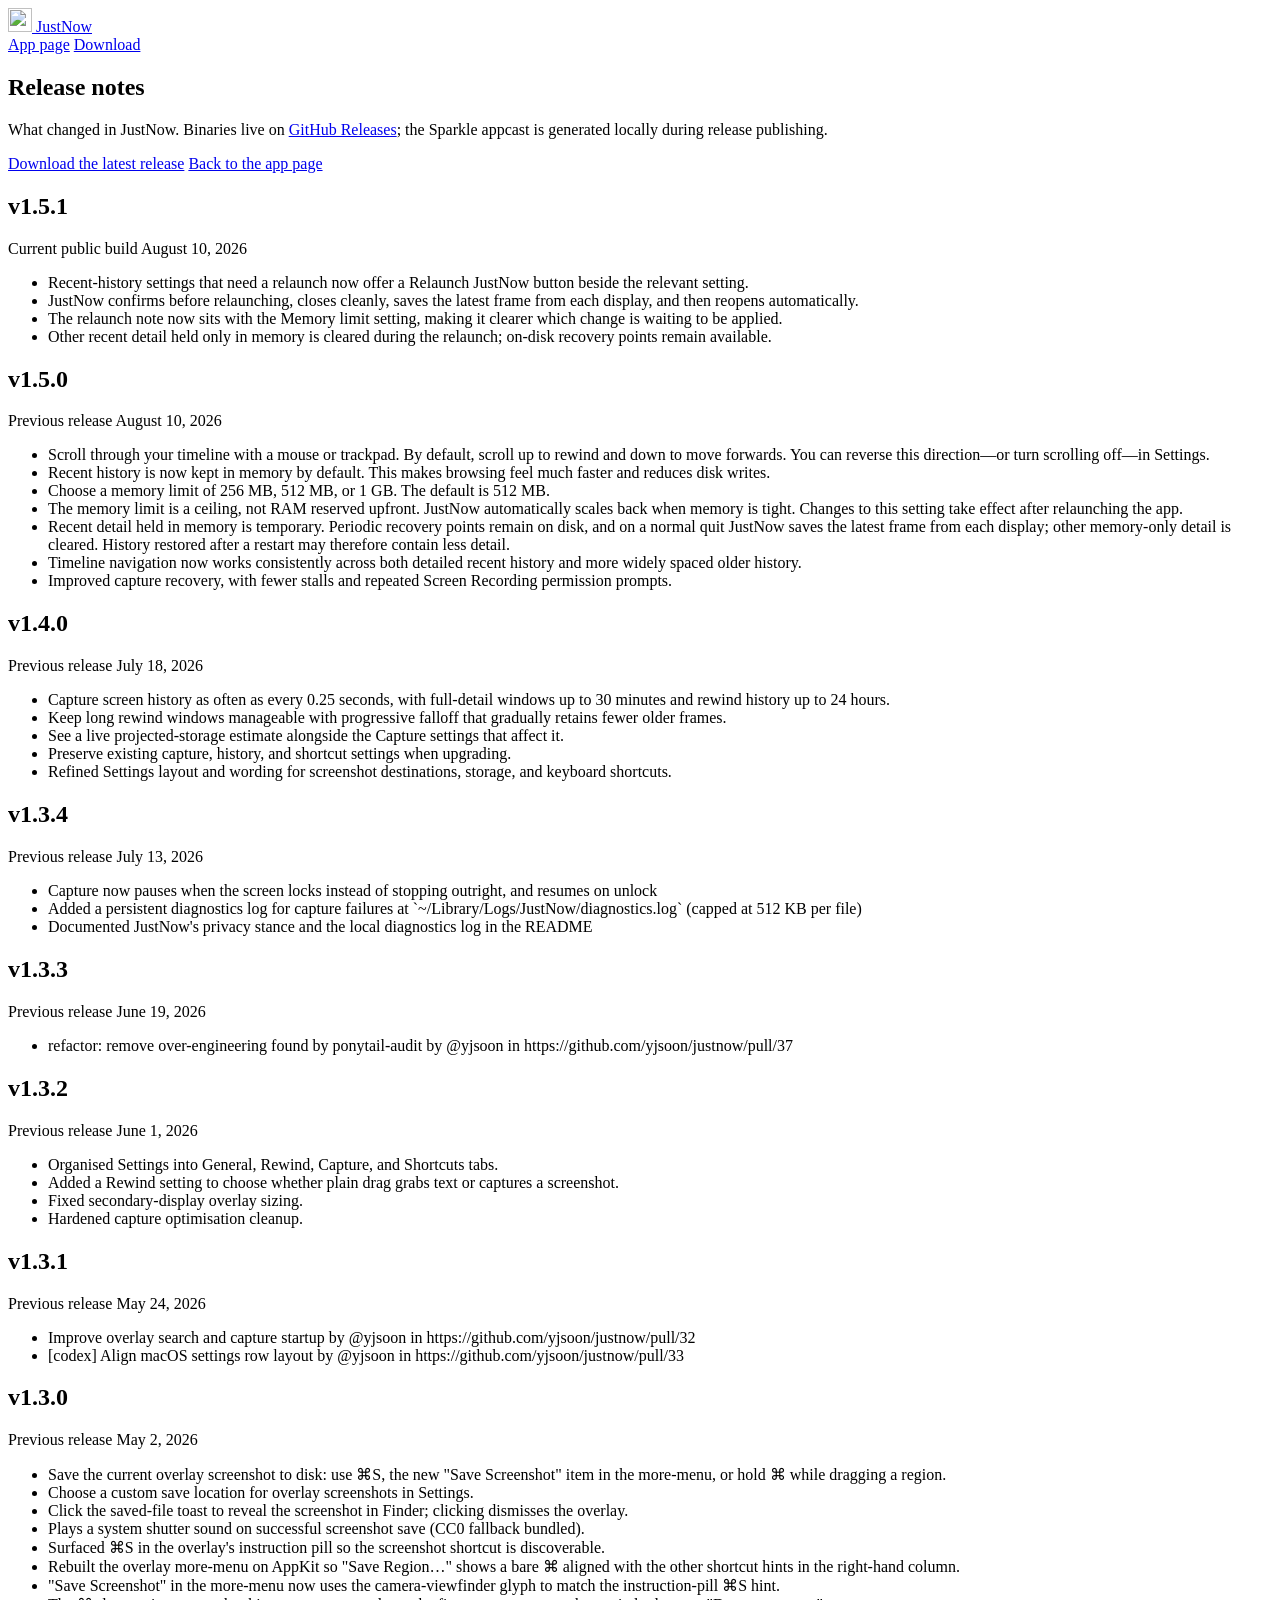
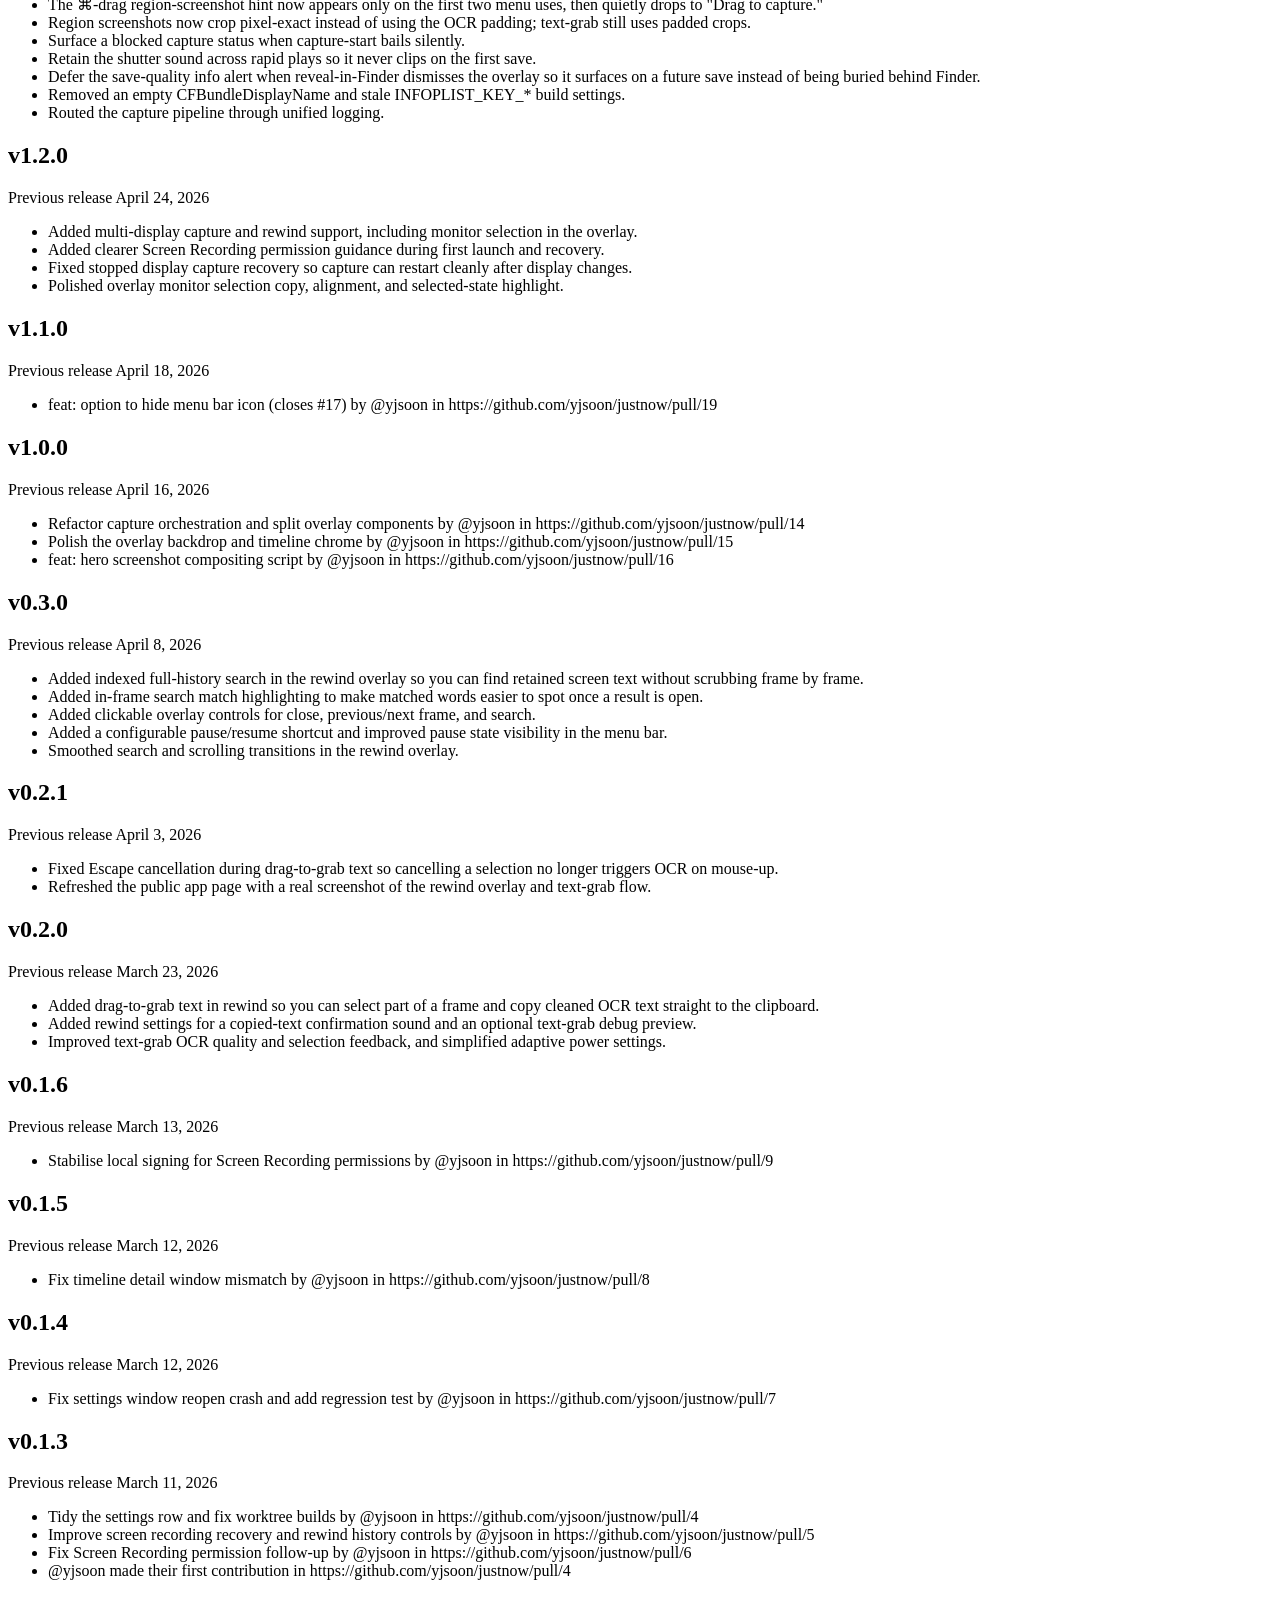
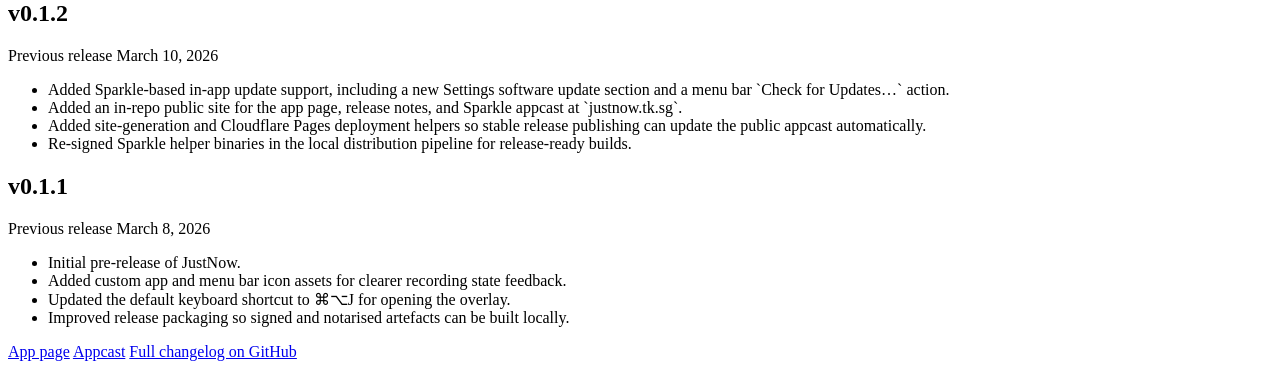
==== site/releases/index.html @ 91323543 "docs: publish v1.5.1 release metadata" ====
<!DOCTYPE html>
<html lang="en">
  <head>
    <meta charset="utf-8">
    <meta name="viewport" content="width=device-width, initial-scale=1">
    <title>JustNow Release Notes</title>
    <meta name="description" content="Release notes for JustNow.">
    <link rel="stylesheet" href="/styles.css">
    <link rel="icon" href="/favicon.svg" type="image/svg+xml">
    <link rel="icon" href="/favicon-32.png" sizes="32x32" type="image/png">
  </head>
  <body>
    <div class="page">

      <header class="header">
        <a href="/" class="header-lockup">
          <img class="header-icon" src="/favicon.svg" alt="" width="24" height="24">
          <span class="header-name">JustNow</span>
        </a>
        <nav class="header-links">
          <a href="/">App page</a>
          <a href="https://github.com/yjsoon/justnow/releases/latest" class="header-download">Download</a>
        </nav>
      </header>

      <section class="hero">
        <h1>Release notes</h1>
        <p class="hero-sub">
          What changed in JustNow. Binaries live on
          <a href="https://github.com/yjsoon/justnow/releases">GitHub Releases</a>;
          the Sparkle appcast is generated locally during release publishing.
        </p>
        <div class="hero-actions">
          <a class="btn btn-primary" href="https://github.com/yjsoon/justnow/releases/latest">Download the latest release</a>
          <a class="btn btn-ghost" href="/">Back to the app page</a>
        </div>
      </section>

      <main class="release-list">
        <article class="release-card">
          <h2>v1.5.1</h2>
          <div class="release-meta">
            <span>Current public build</span>
            <span>August 10, 2026</span>
          </div>
          <ul>
            <li>Recent-history settings that need a relaunch now offer a Relaunch JustNow button beside the relevant setting.</li>
            <li>JustNow confirms before relaunching, closes cleanly, saves the latest frame from each display, and then reopens automatically.</li>
            <li>The relaunch note now sits with the Memory limit setting, making it clearer which change is waiting to be applied.</li>
            <li>Other recent detail held only in memory is cleared during the relaunch; on-disk recovery points remain available.</li>
          </ul>
        </article>
        <article class="release-card">
          <h2>v1.5.0</h2>
          <div class="release-meta">
            <span>Previous release</span>
            <span>August 10, 2026</span>
          </div>
          <ul>
            <li>Scroll through your timeline with a mouse or trackpad. By default, scroll up to rewind and down to move forwards. You can reverse this direction—or turn scrolling off—in Settings.</li>
            <li>Recent history is now kept in memory by default. This makes browsing feel much faster and reduces disk writes.</li>
            <li>Choose a memory limit of 256 MB, 512 MB, or 1 GB. The default is 512 MB.</li>
            <li>The memory limit is a ceiling, not RAM reserved upfront. JustNow automatically scales back when memory is tight. Changes to this setting take effect after relaunching the app.</li>
            <li>Recent detail held in memory is temporary. Periodic recovery points remain on disk, and on a normal quit JustNow saves the latest frame from each display; other memory-only detail is cleared. History restored after a restart may therefore contain less detail.</li>
            <li>Timeline navigation now works consistently across both detailed recent history and more widely spaced older history.</li>
            <li>Improved capture recovery, with fewer stalls and repeated Screen Recording permission prompts.</li>
          </ul>
        </article>
        <article class="release-card">
          <h2>v1.4.0</h2>
          <div class="release-meta">
            <span>Previous release</span>
            <span>July 18, 2026</span>
          </div>
          <ul>
            <li>Capture screen history as often as every 0.25 seconds, with full-detail windows up to 30 minutes and rewind history up to 24 hours.</li>
            <li>Keep long rewind windows manageable with progressive falloff that gradually retains fewer older frames.</li>
            <li>See a live projected-storage estimate alongside the Capture settings that affect it.</li>
            <li>Preserve existing capture, history, and shortcut settings when upgrading.</li>
            <li>Refined Settings layout and wording for screenshot destinations, storage, and keyboard shortcuts.</li>
          </ul>
        </article>
        <article class="release-card">
          <h2>v1.3.4</h2>
          <div class="release-meta">
            <span>Previous release</span>
            <span>July 13, 2026</span>
          </div>
          <ul>
            <li>Capture now pauses when the screen locks instead of stopping outright, and resumes on unlock</li>
            <li>Added a persistent diagnostics log for capture failures at `~/Library/Logs/JustNow/diagnostics.log` (capped at 512 KB per file)</li>
            <li>Documented JustNow&#x27;s privacy stance and the local diagnostics log in the README</li>
          </ul>
        </article>
        <article class="release-card">
          <h2>v1.3.3</h2>
          <div class="release-meta">
            <span>Previous release</span>
            <span>June 19, 2026</span>
          </div>
          <ul>
            <li>refactor: remove over-engineering found by ponytail-audit by @yjsoon in https://github.com/yjsoon/justnow/pull/37</li>
          </ul>
        </article>
        <article class="release-card">
          <h2>v1.3.2</h2>
          <div class="release-meta">
            <span>Previous release</span>
            <span>June 1, 2026</span>
          </div>
          <ul>
            <li>Organised Settings into General, Rewind, Capture, and Shortcuts tabs.</li>
            <li>Added a Rewind setting to choose whether plain drag grabs text or captures a screenshot.</li>
            <li>Fixed secondary-display overlay sizing.</li>
            <li>Hardened capture optimisation cleanup.</li>
          </ul>
        </article>
        <article class="release-card">
          <h2>v1.3.1</h2>
          <div class="release-meta">
            <span>Previous release</span>
            <span>May 24, 2026</span>
          </div>
          <ul>
            <li>Improve overlay search and capture startup by @yjsoon in https://github.com/yjsoon/justnow/pull/32</li>
            <li>[codex] Align macOS settings row layout by @yjsoon in https://github.com/yjsoon/justnow/pull/33</li>
          </ul>
        </article>
        <article class="release-card">
          <h2>v1.3.0</h2>
          <div class="release-meta">
            <span>Previous release</span>
            <span>May 2, 2026</span>
          </div>
          <ul>
            <li>Save the current overlay screenshot to disk: use ⌘S, the new &quot;Save Screenshot&quot; item in the more-menu, or hold ⌘ while dragging a region.</li>
            <li>Choose a custom save location for overlay screenshots in Settings.</li>
            <li>Click the saved-file toast to reveal the screenshot in Finder; clicking dismisses the overlay.</li>
            <li>Plays a system shutter sound on successful screenshot save (CC0 fallback bundled).</li>
            <li>Surfaced ⌘S in the overlay&#x27;s instruction pill so the screenshot shortcut is discoverable.</li>
            <li>Rebuilt the overlay more-menu on AppKit so &quot;Save Region…&quot; shows a bare ⌘ aligned with the other shortcut hints in the right-hand column.</li>
            <li>&quot;Save Screenshot&quot; in the more-menu now uses the camera-viewfinder glyph to match the instruction-pill ⌘S hint.</li>
            <li>The ⌘-drag region-screenshot hint now appears only on the first two menu uses, then quietly drops to &quot;Drag to capture.&quot;</li>
            <li>Region screenshots now crop pixel-exact instead of using the OCR padding; text-grab still uses padded crops.</li>
            <li>Surface a blocked capture status when capture-start bails silently.</li>
            <li>Retain the shutter sound across rapid plays so it never clips on the first save.</li>
            <li>Defer the save-quality info alert when reveal-in-Finder dismisses the overlay so it surfaces on a future save instead of being buried behind Finder.</li>
            <li>Removed an empty CFBundleDisplayName and stale INFOPLIST_KEY_* build settings.</li>
            <li>Routed the capture pipeline through unified logging.</li>
          </ul>
        </article>
        <article class="release-card">
          <h2>v1.2.0</h2>
          <div class="release-meta">
            <span>Previous release</span>
            <span>April 24, 2026</span>
          </div>
          <ul>
            <li>Added multi-display capture and rewind support, including monitor selection in the overlay.</li>
            <li>Added clearer Screen Recording permission guidance during first launch and recovery.</li>
            <li>Fixed stopped display capture recovery so capture can restart cleanly after display changes.</li>
            <li>Polished overlay monitor selection copy, alignment, and selected-state highlight.</li>
          </ul>
        </article>
        <article class="release-card">
          <h2>v1.1.0</h2>
          <div class="release-meta">
            <span>Previous release</span>
            <span>April 18, 2026</span>
          </div>
          <ul>
            <li>feat: option to hide menu bar icon (closes #17) by @yjsoon in https://github.com/yjsoon/justnow/pull/19</li>
          </ul>
        </article>
        <article class="release-card">
          <h2>v1.0.0</h2>
          <div class="release-meta">
            <span>Previous release</span>
            <span>April 16, 2026</span>
          </div>
          <ul>
            <li>Refactor capture orchestration and split overlay components by @yjsoon in https://github.com/yjsoon/justnow/pull/14</li>
            <li>Polish the overlay backdrop and timeline chrome by @yjsoon in https://github.com/yjsoon/justnow/pull/15</li>
            <li>feat: hero screenshot compositing script by @yjsoon in https://github.com/yjsoon/justnow/pull/16</li>
          </ul>
        </article>
        <article class="release-card">
          <h2>v0.3.0</h2>
          <div class="release-meta">
            <span>Previous release</span>
            <span>April 8, 2026</span>
          </div>
          <ul>
            <li>Added indexed full-history search in the rewind overlay so you can find retained screen text without scrubbing frame by frame.</li>
            <li>Added in-frame search match highlighting to make matched words easier to spot once a result is open.</li>
            <li>Added clickable overlay controls for close, previous/next frame, and search.</li>
            <li>Added a configurable pause/resume shortcut and improved pause state visibility in the menu bar.</li>
            <li>Smoothed search and scrolling transitions in the rewind overlay.</li>
          </ul>
        </article>
        <article class="release-card">
          <h2>v0.2.1</h2>
          <div class="release-meta">
            <span>Previous release</span>
            <span>April 3, 2026</span>
          </div>
          <ul>
            <li>Fixed Escape cancellation during drag-to-grab text so cancelling a selection no longer triggers OCR on mouse-up.</li>
            <li>Refreshed the public app page with a real screenshot of the rewind overlay and text-grab flow.</li>
          </ul>
        </article>
        <article class="release-card">
          <h2>v0.2.0</h2>
          <div class="release-meta">
            <span>Previous release</span>
            <span>March 23, 2026</span>
          </div>
          <ul>
            <li>Added drag-to-grab text in rewind so you can select part of a frame and copy cleaned OCR text straight to the clipboard.</li>
            <li>Added rewind settings for a copied-text confirmation sound and an optional text-grab debug preview.</li>
            <li>Improved text-grab OCR quality and selection feedback, and simplified adaptive power settings.</li>
          </ul>
        </article>
        <article class="release-card">
          <h2>v0.1.6</h2>
          <div class="release-meta">
            <span>Previous release</span>
            <span>March 13, 2026</span>
          </div>
          <ul>
            <li>Stabilise local signing for Screen Recording permissions by @yjsoon in https://github.com/yjsoon/justnow/pull/9</li>
          </ul>
        </article>
        <article class="release-card">
          <h2>v0.1.5</h2>
          <div class="release-meta">
            <span>Previous release</span>
            <span>March 12, 2026</span>
          </div>
          <ul>
            <li>Fix timeline detail window mismatch by @yjsoon in https://github.com/yjsoon/justnow/pull/8</li>
          </ul>
        </article>
        <article class="release-card">
          <h2>v0.1.4</h2>
          <div class="release-meta">
            <span>Previous release</span>
            <span>March 12, 2026</span>
          </div>
          <ul>
            <li>Fix settings window reopen crash and add regression test by @yjsoon in https://github.com/yjsoon/justnow/pull/7</li>
          </ul>
        </article>
        <article class="release-card">
          <h2>v0.1.3</h2>
          <div class="release-meta">
            <span>Previous release</span>
            <span>March 11, 2026</span>
          </div>
          <ul>
            <li>Tidy the settings row and fix worktree builds by @yjsoon in https://github.com/yjsoon/justnow/pull/4</li>
            <li>Improve screen recording recovery and rewind history controls by @yjsoon in https://github.com/yjsoon/justnow/pull/5</li>
            <li>Fix Screen Recording permission follow-up by @yjsoon in https://github.com/yjsoon/justnow/pull/6</li>
            <li>@yjsoon made their first contribution in https://github.com/yjsoon/justnow/pull/4</li>
          </ul>
        </article>
        <article class="release-card">
          <h2>v0.1.2</h2>
          <div class="release-meta">
            <span>Previous release</span>
            <span>March 10, 2026</span>
          </div>
          <ul>
            <li>Added Sparkle-based in-app update support, including a new Settings software update section and a menu bar `Check for Updates…` action.</li>
            <li>Added an in-repo public site for the app page, release notes, and Sparkle appcast at `justnow.tk.sg`.</li>
            <li>Added site-generation and Cloudflare Pages deployment helpers so stable release publishing can update the public appcast automatically.</li>
            <li>Re-signed Sparkle helper binaries in the local distribution pipeline for release-ready builds.</li>
          </ul>
        </article>
        <article class="release-card">
          <h2>v0.1.1</h2>
          <div class="release-meta">
            <span>Previous release</span>
            <span>March 8, 2026</span>
          </div>
          <ul>
            <li>Initial pre-release of JustNow.</li>
            <li>Added custom app and menu bar icon assets for clearer recording state feedback.</li>
            <li>Updated the default keyboard shortcut to ⌘⌥J for opening the overlay.</li>
            <li>Improved release packaging so signed and notarised artefacts can be built locally.</li>
          </ul>
        </article>
      </main>

      <footer class="footer">
        <div class="footer-links">
          <a href="/">App page</a>
          <a href="/appcast.xml">Appcast</a>
          <a href="https://github.com/yjsoon/justnow/blob/main/CHANGELOG.md">Full changelog on GitHub</a>
        </div>
      </footer>

    </div>
  </body>
</html>
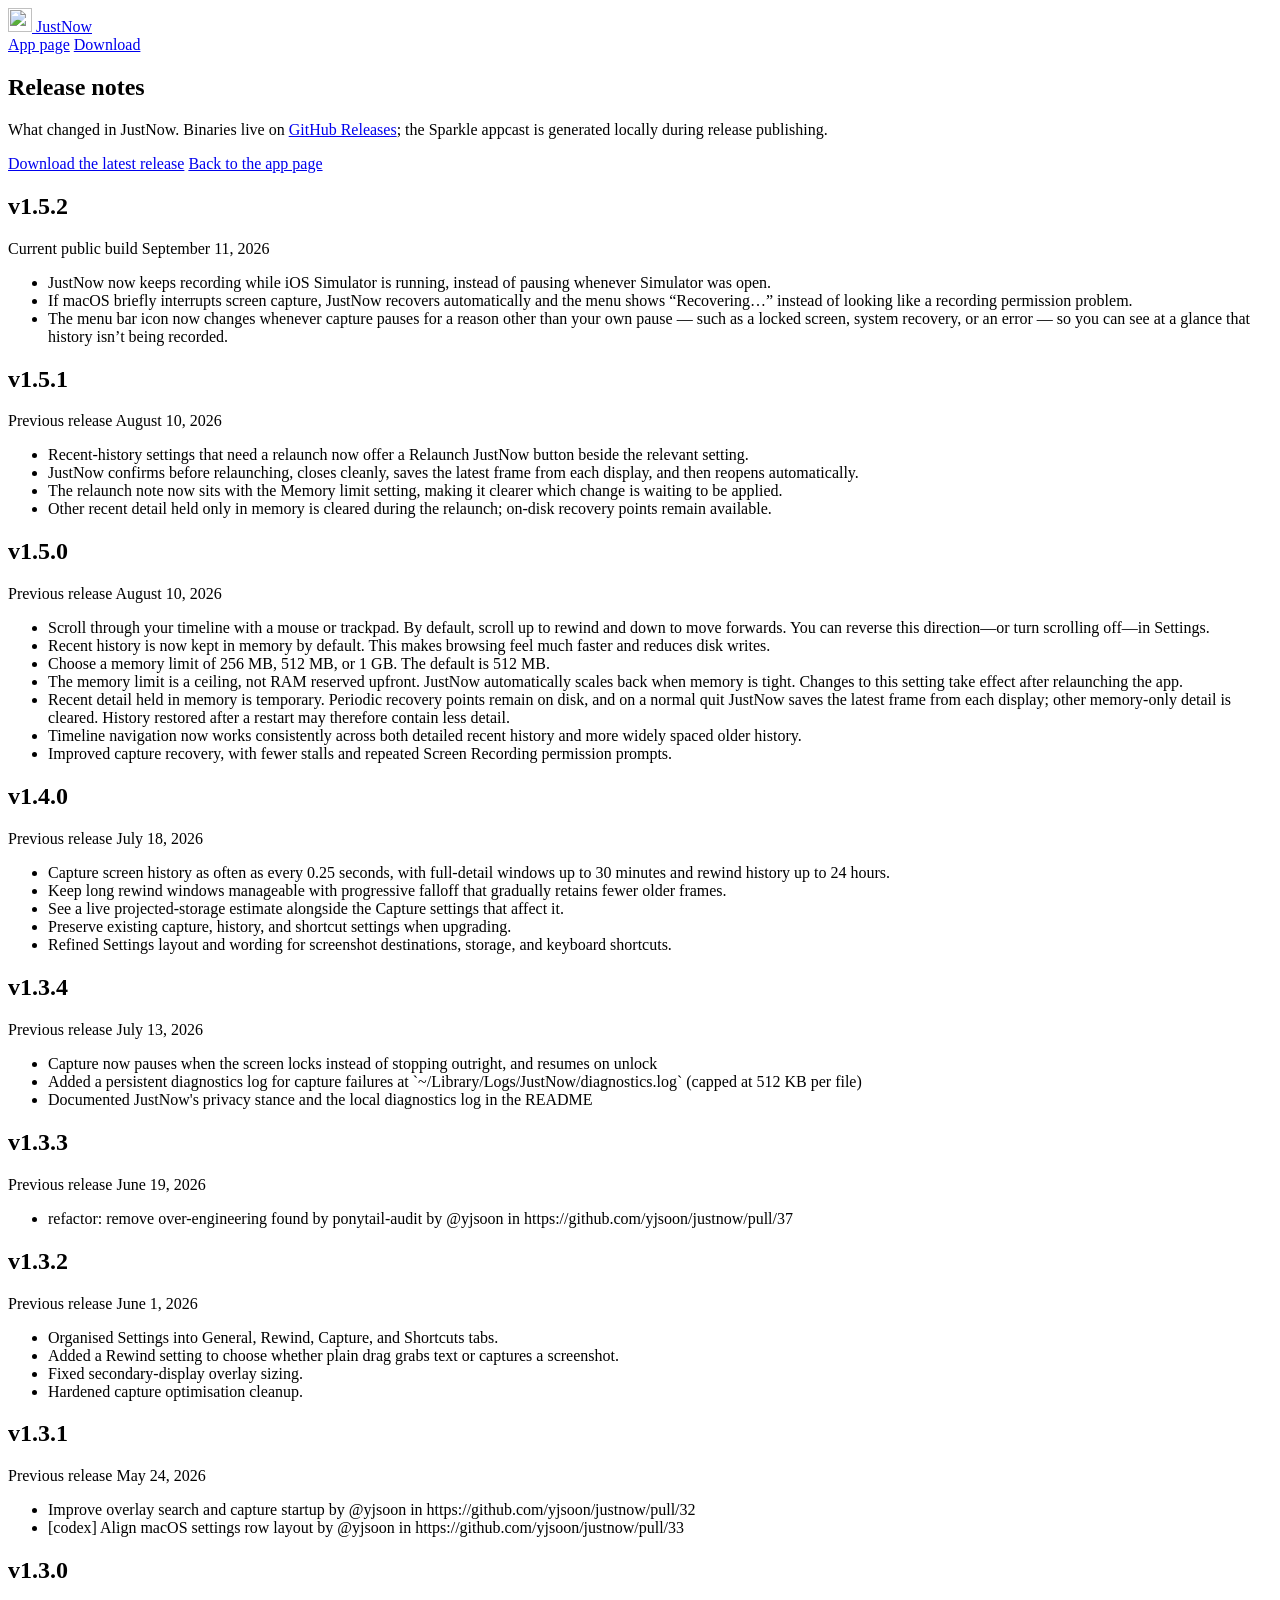
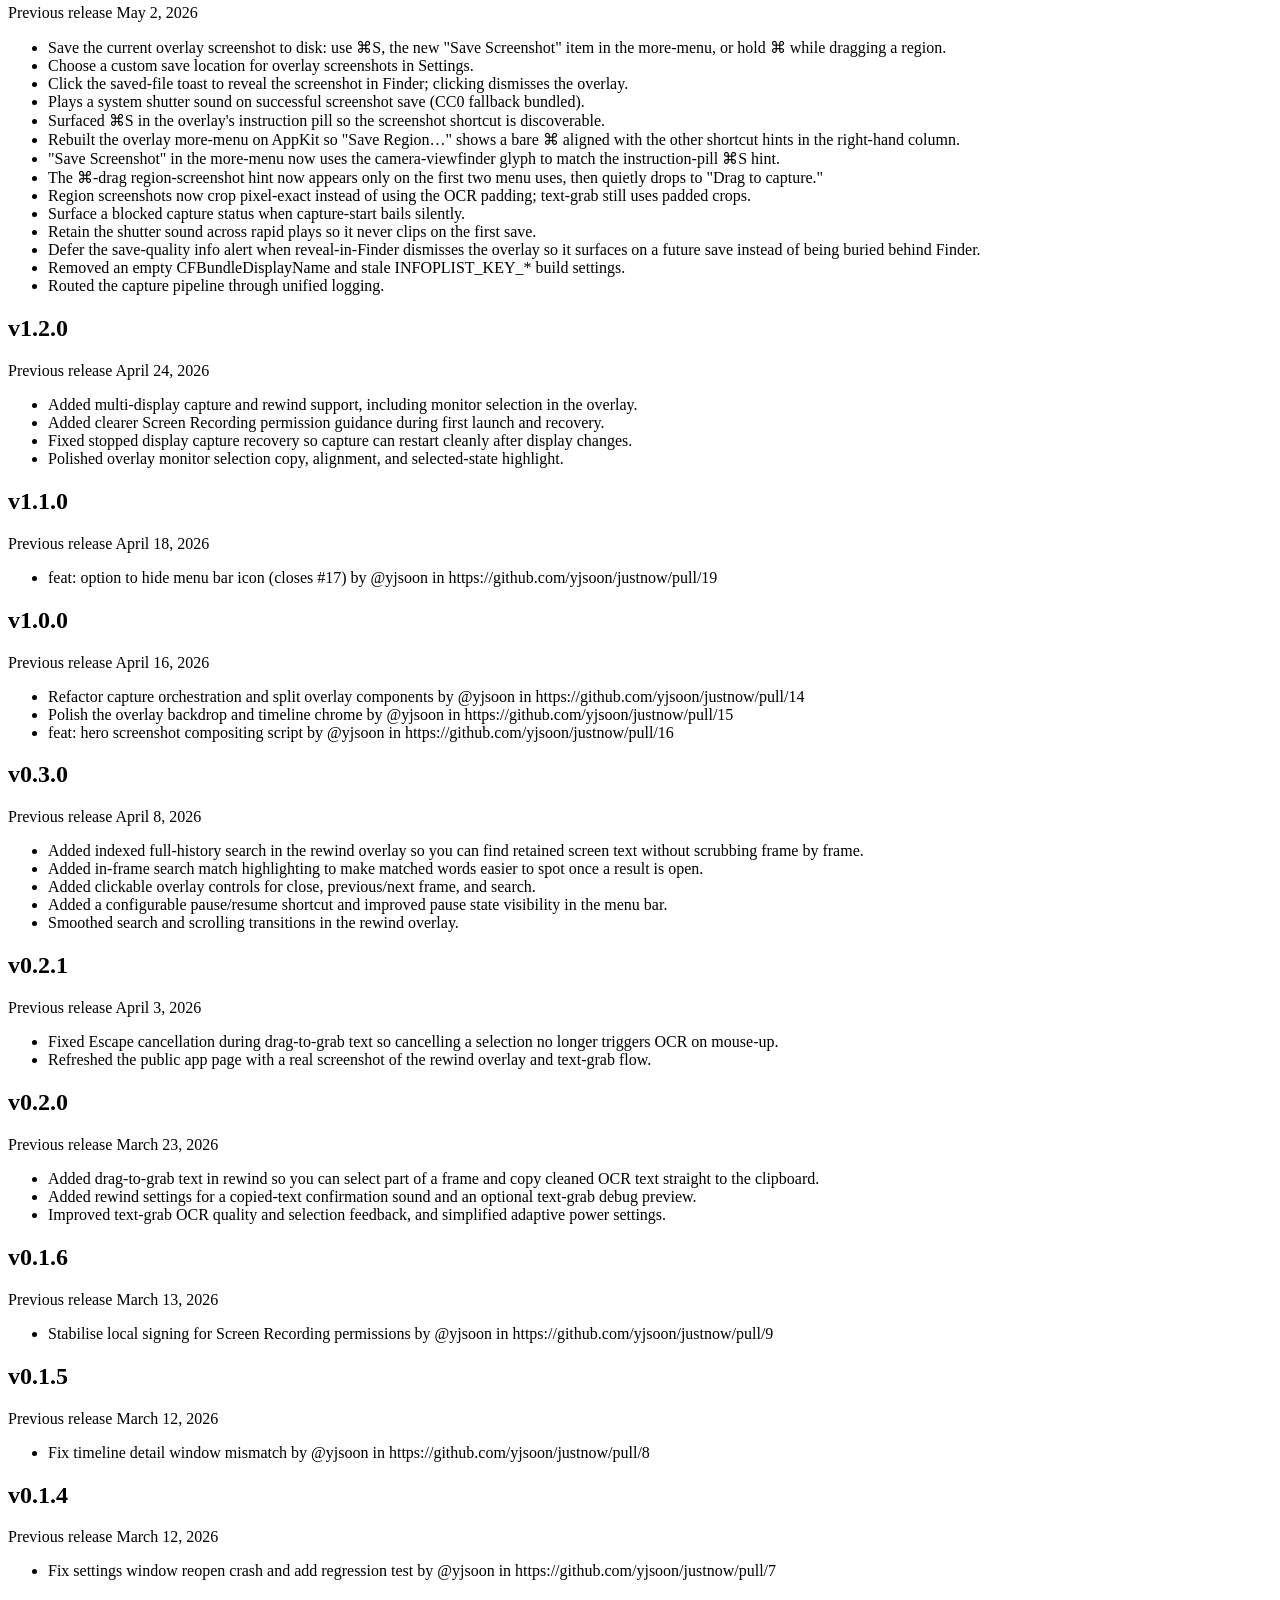
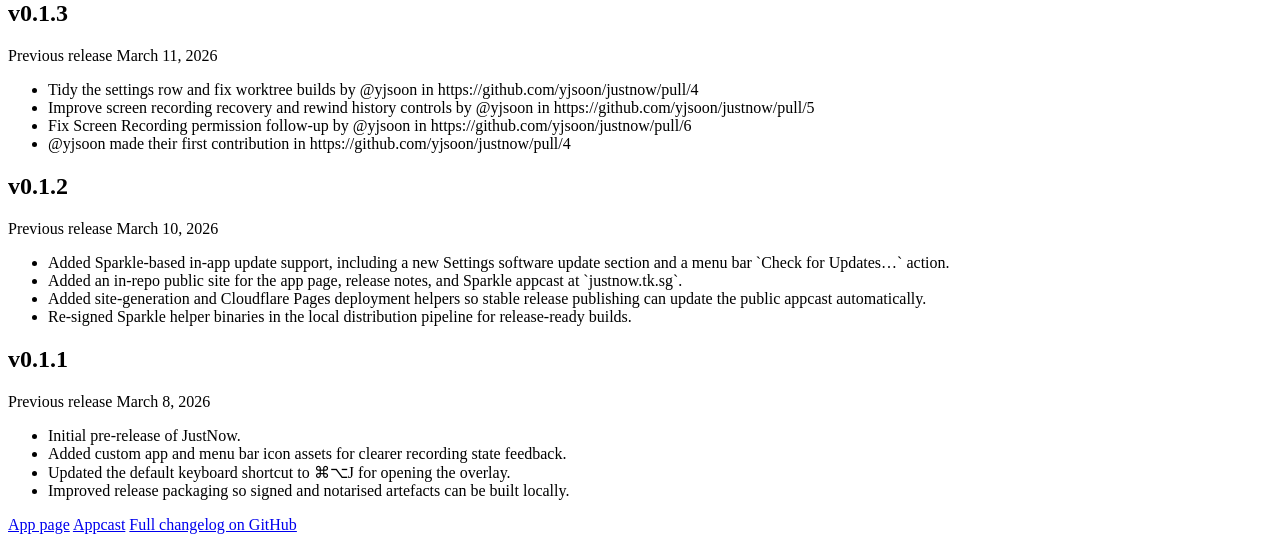
==== commit fe42e231: "docs: publish v1.5.2 release metadata" ====
--- a/site/releases/index.html
+++ b/site/releases/index.html
@@ -38,9 +38,21 @@
 
       <main class="release-list">
         <article class="release-card">
+          <h2>v1.5.2</h2>
+          <div class="release-meta">
+            <span>Current public build</span>
+            <span>September 11, 2026</span>
+          </div>
+          <ul>
+            <li>JustNow now keeps recording while iOS Simulator is running, instead of pausing whenever Simulator was open.</li>
+            <li>If macOS briefly interrupts screen capture, JustNow recovers automatically and the menu shows “Recovering…” instead of looking like a recording permission problem.</li>
+            <li>The menu bar icon now changes whenever capture pauses for a reason other than your own pause — such as a locked screen, system recovery, or an error — so you can see at a glance that history isn’t being recorded.</li>
+          </ul>
+        </article>
+        <article class="release-card">
           <h2>v1.5.1</h2>
           <div class="release-meta">
-            <span>Current public build</span>
+            <span>Previous release</span>
             <span>August 10, 2026</span>
           </div>
           <ul>
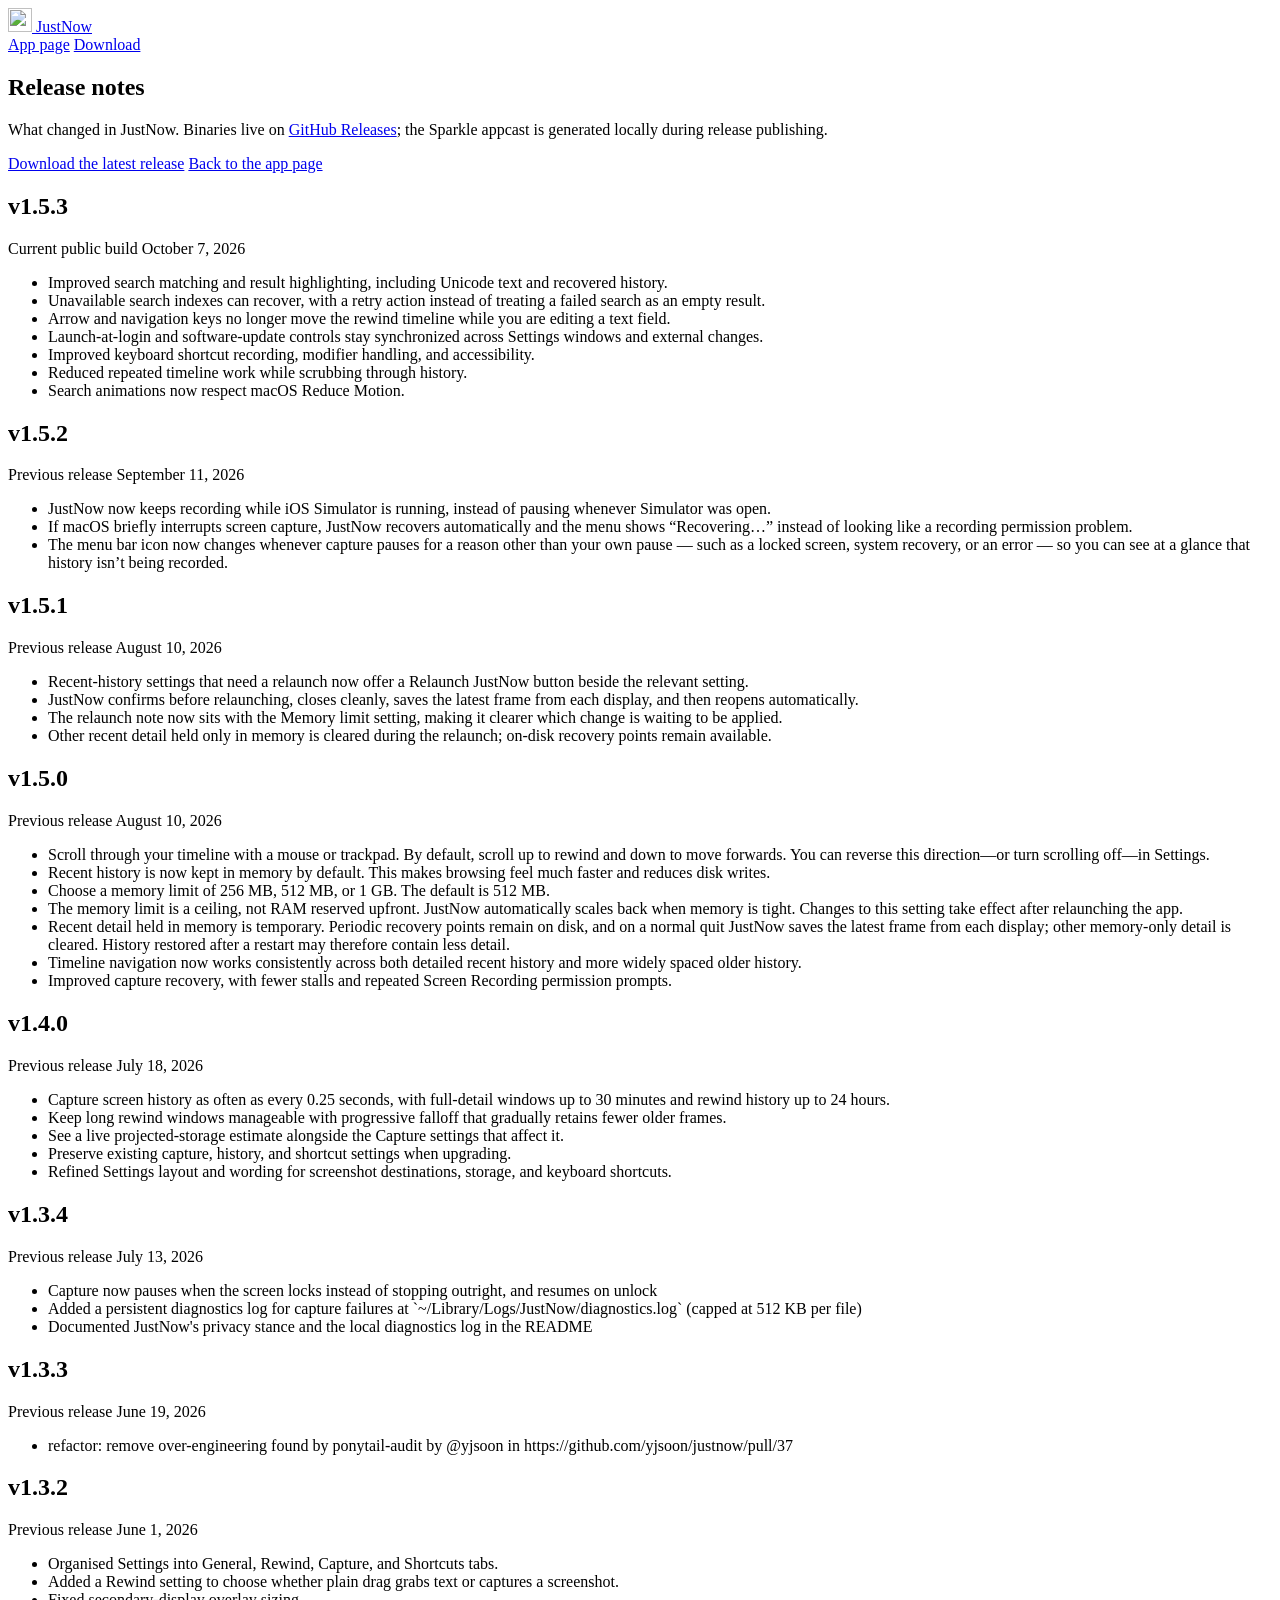
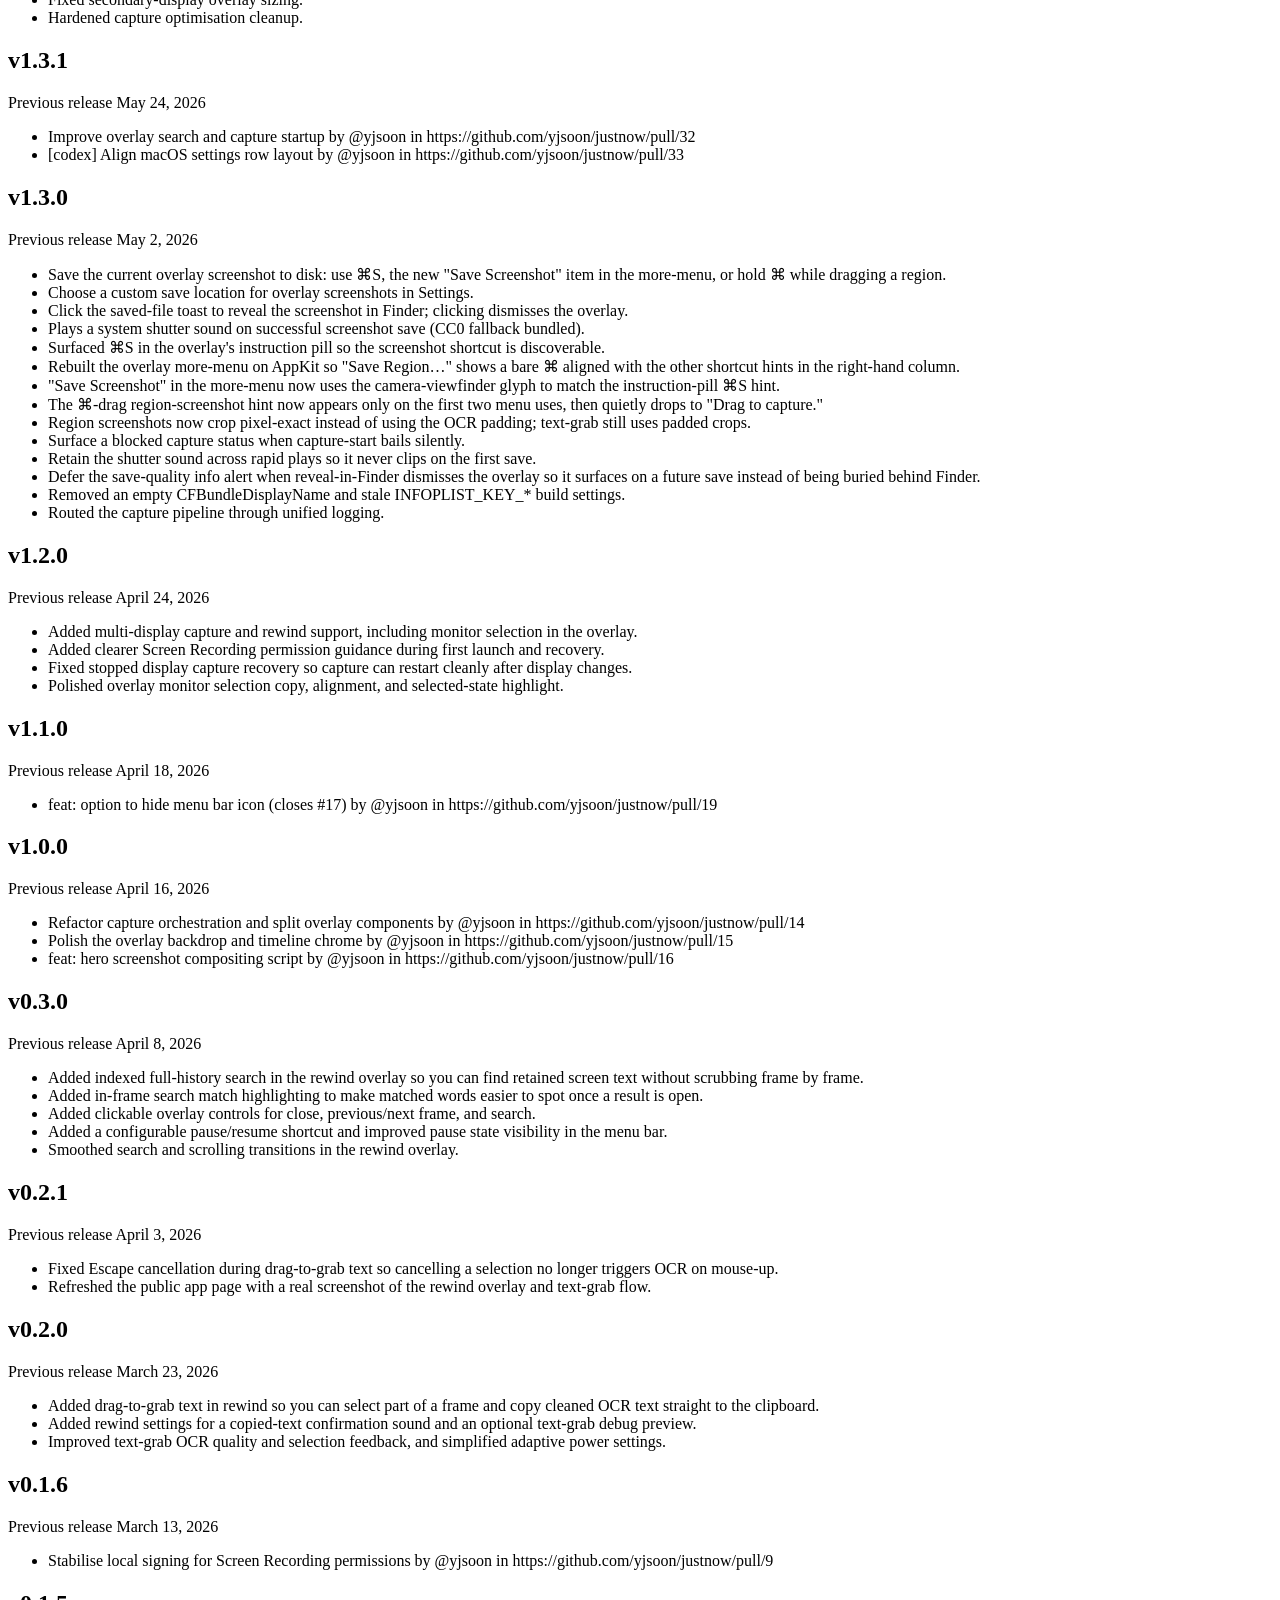
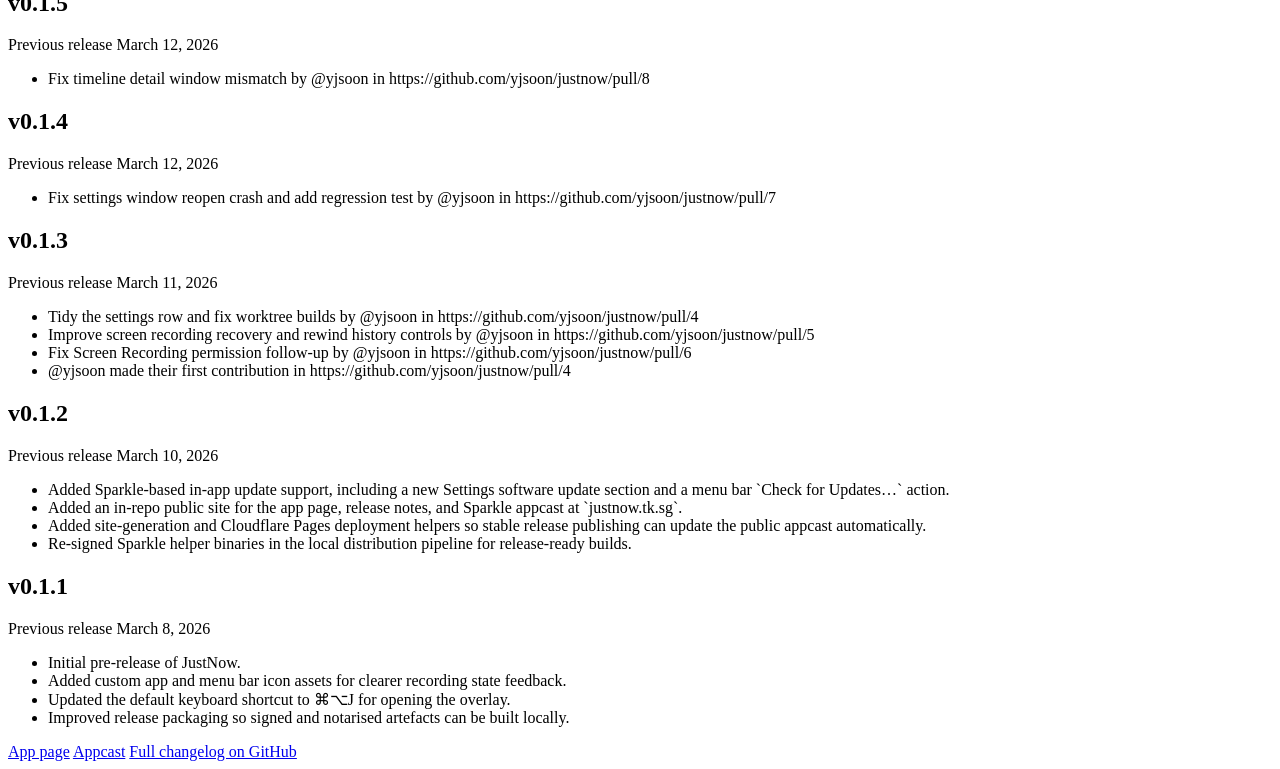
==== commit a979884a: "Reconcile v1.5.3 publication and verify Cloudflare-transformed HTML Keep exact JSON/feed and release" ====
--- a/site/releases/index.html
+++ b/site/releases/index.html
@@ -38,9 +38,25 @@
 
       <main class="release-list">
         <article class="release-card">
+          <h2>v1.5.3</h2>
+          <div class="release-meta">
+            <span>Current public build</span>
+            <span>October 7, 2026</span>
+          </div>
+          <ul>
+            <li>Improved search matching and result highlighting, including Unicode text and recovered history.</li>
+            <li>Unavailable search indexes can recover, with a retry action instead of treating a failed search as an empty result.</li>
+            <li>Arrow and navigation keys no longer move the rewind timeline while you are editing a text field.</li>
+            <li>Launch-at-login and software-update controls stay synchronized across Settings windows and external changes.</li>
+            <li>Improved keyboard shortcut recording, modifier handling, and accessibility.</li>
+            <li>Reduced repeated timeline work while scrubbing through history.</li>
+            <li>Search animations now respect macOS Reduce Motion.</li>
+          </ul>
+        </article>
+        <article class="release-card">
           <h2>v1.5.2</h2>
           <div class="release-meta">
-            <span>Current public build</span>
+            <span>Previous release</span>
             <span>September 11, 2026</span>
           </div>
           <ul>
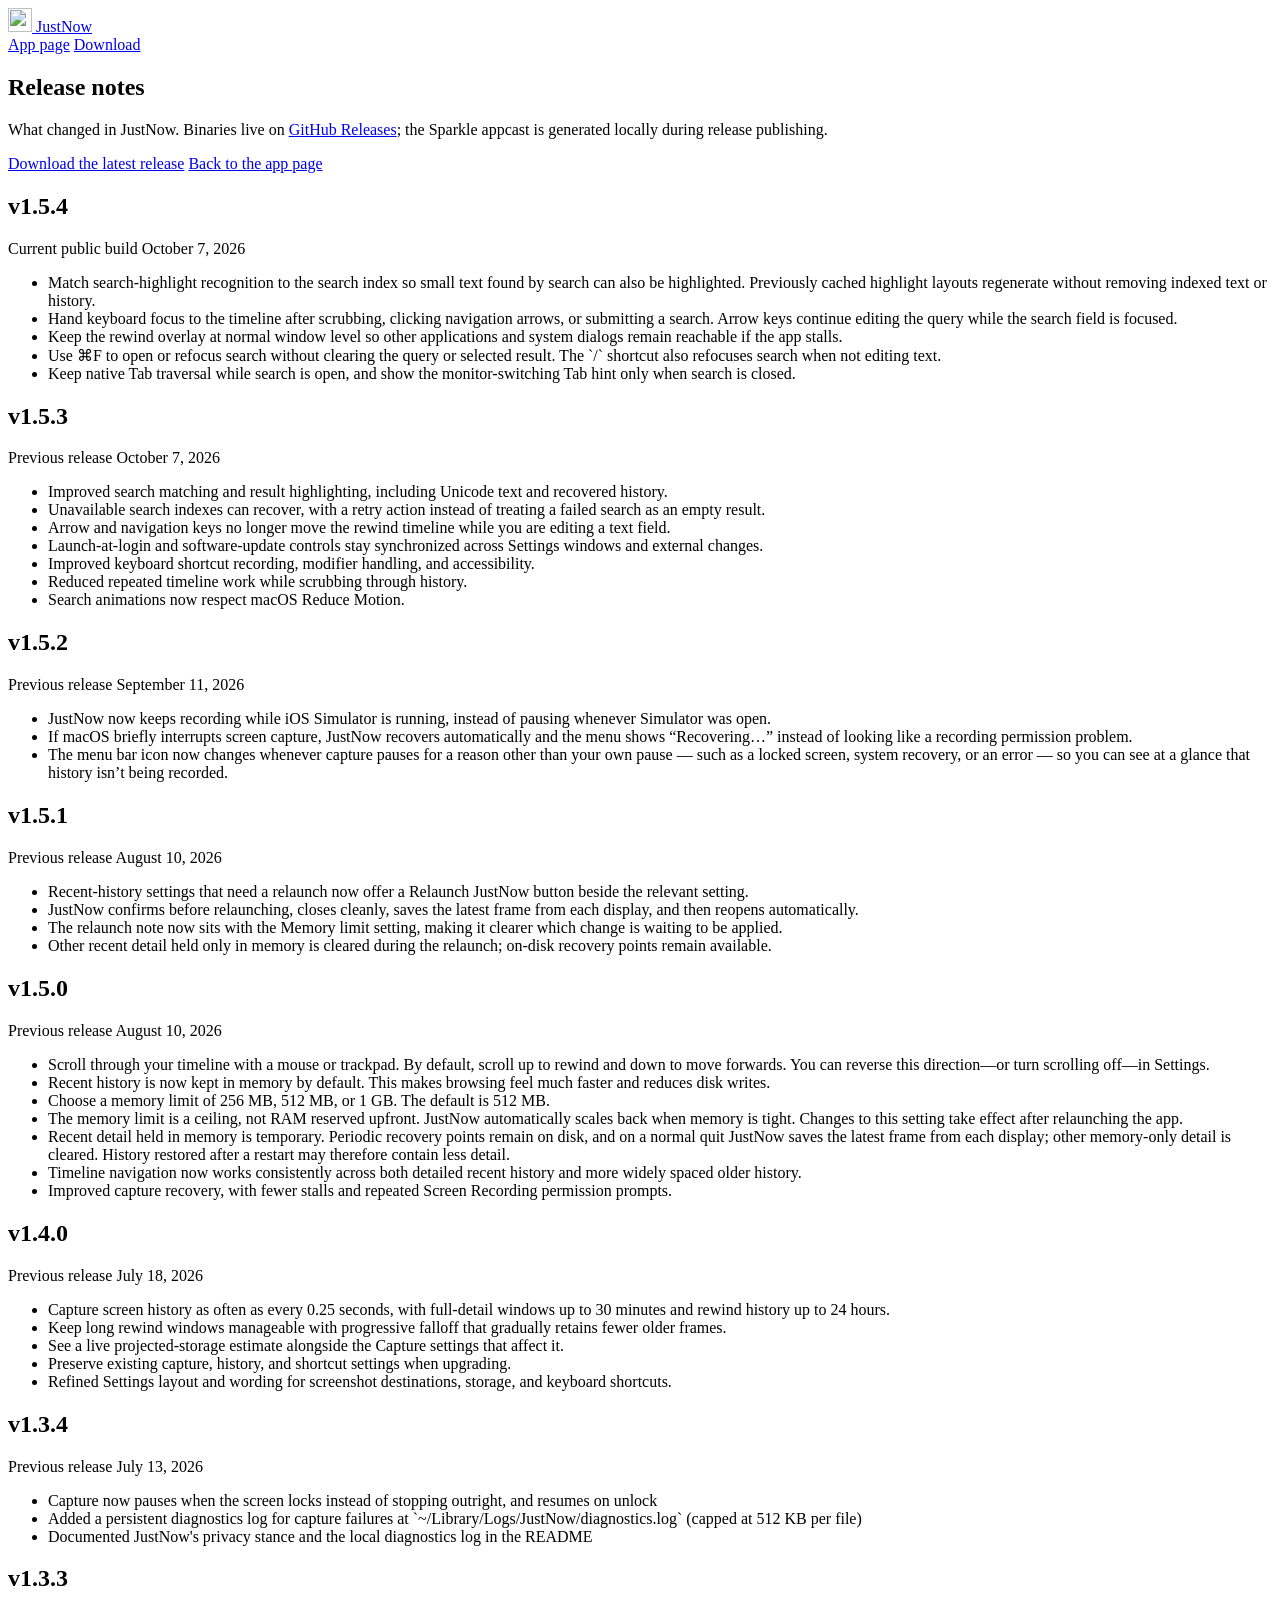
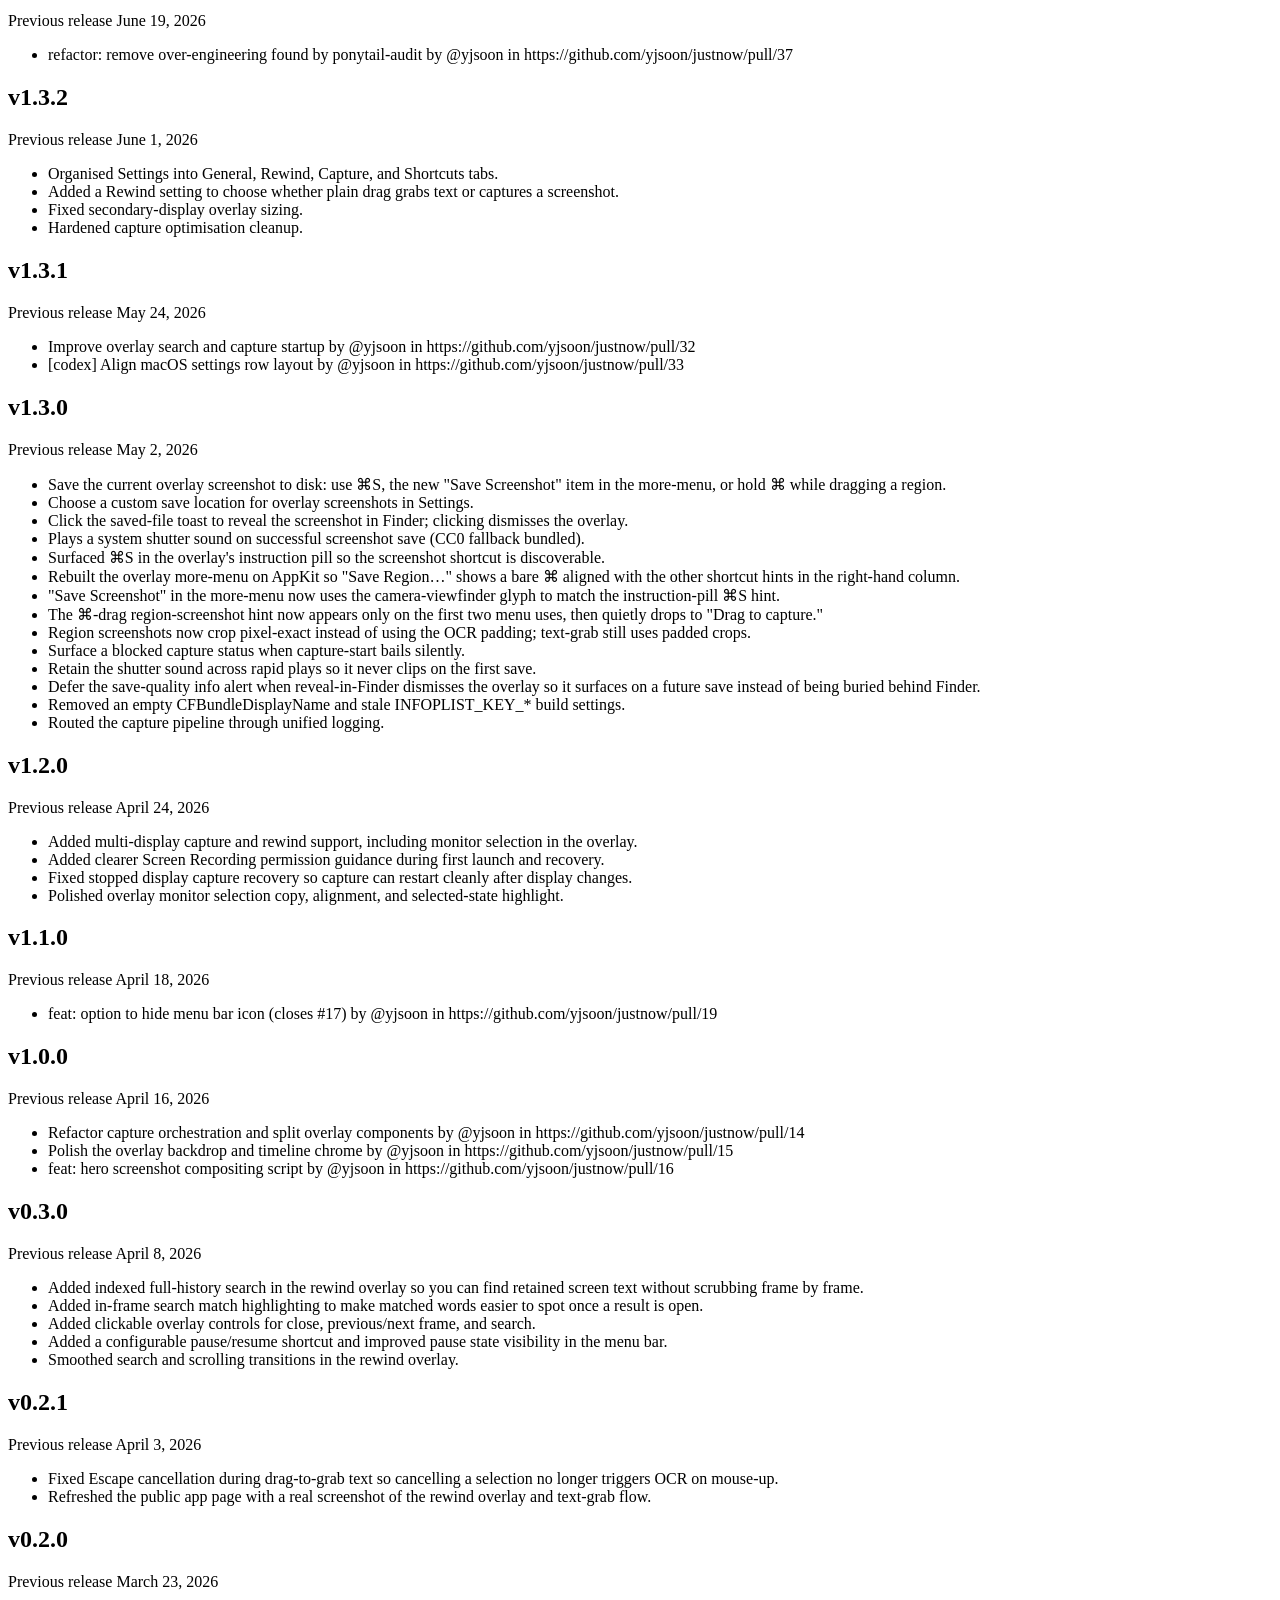
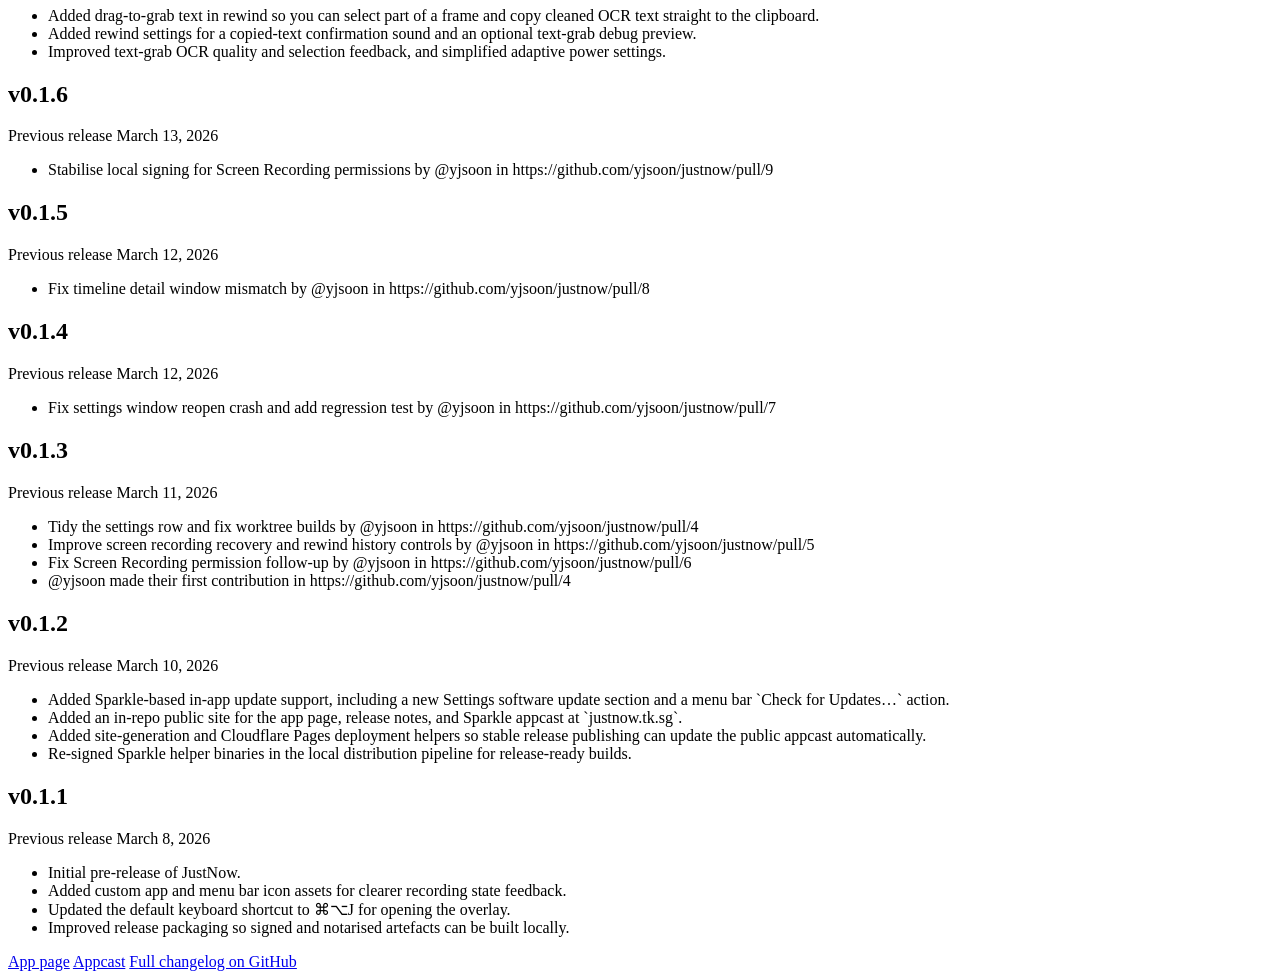
==== commit 4a9f015f: "Reconcile published v1.5.4 website and Sparkle metadata Copy the successful tag-triggered CI artifac" ====
--- a/site/releases/index.html
+++ b/site/releases/index.html
@@ -38,9 +38,23 @@
 
       <main class="release-list">
         <article class="release-card">
+          <h2>v1.5.4</h2>
+          <div class="release-meta">
+            <span>Current public build</span>
+            <span>October 7, 2026</span>
+          </div>
+          <ul>
+            <li>Match search-highlight recognition to the search index so small text found by search can also be highlighted. Previously cached highlight layouts regenerate without removing indexed text or history.</li>
+            <li>Hand keyboard focus to the timeline after scrubbing, clicking navigation arrows, or submitting a search. Arrow keys continue editing the query while the search field is focused.</li>
+            <li>Keep the rewind overlay at normal window level so other applications and system dialogs remain reachable if the app stalls.</li>
+            <li>Use ⌘F to open or refocus search without clearing the query or selected result. The `/` shortcut also refocuses search when not editing text.</li>
+            <li>Keep native Tab traversal while search is open, and show the monitor-switching Tab hint only when search is closed.</li>
+          </ul>
+        </article>
+        <article class="release-card">
           <h2>v1.5.3</h2>
           <div class="release-meta">
-            <span>Current public build</span>
+            <span>Previous release</span>
             <span>October 7, 2026</span>
           </div>
           <ul>
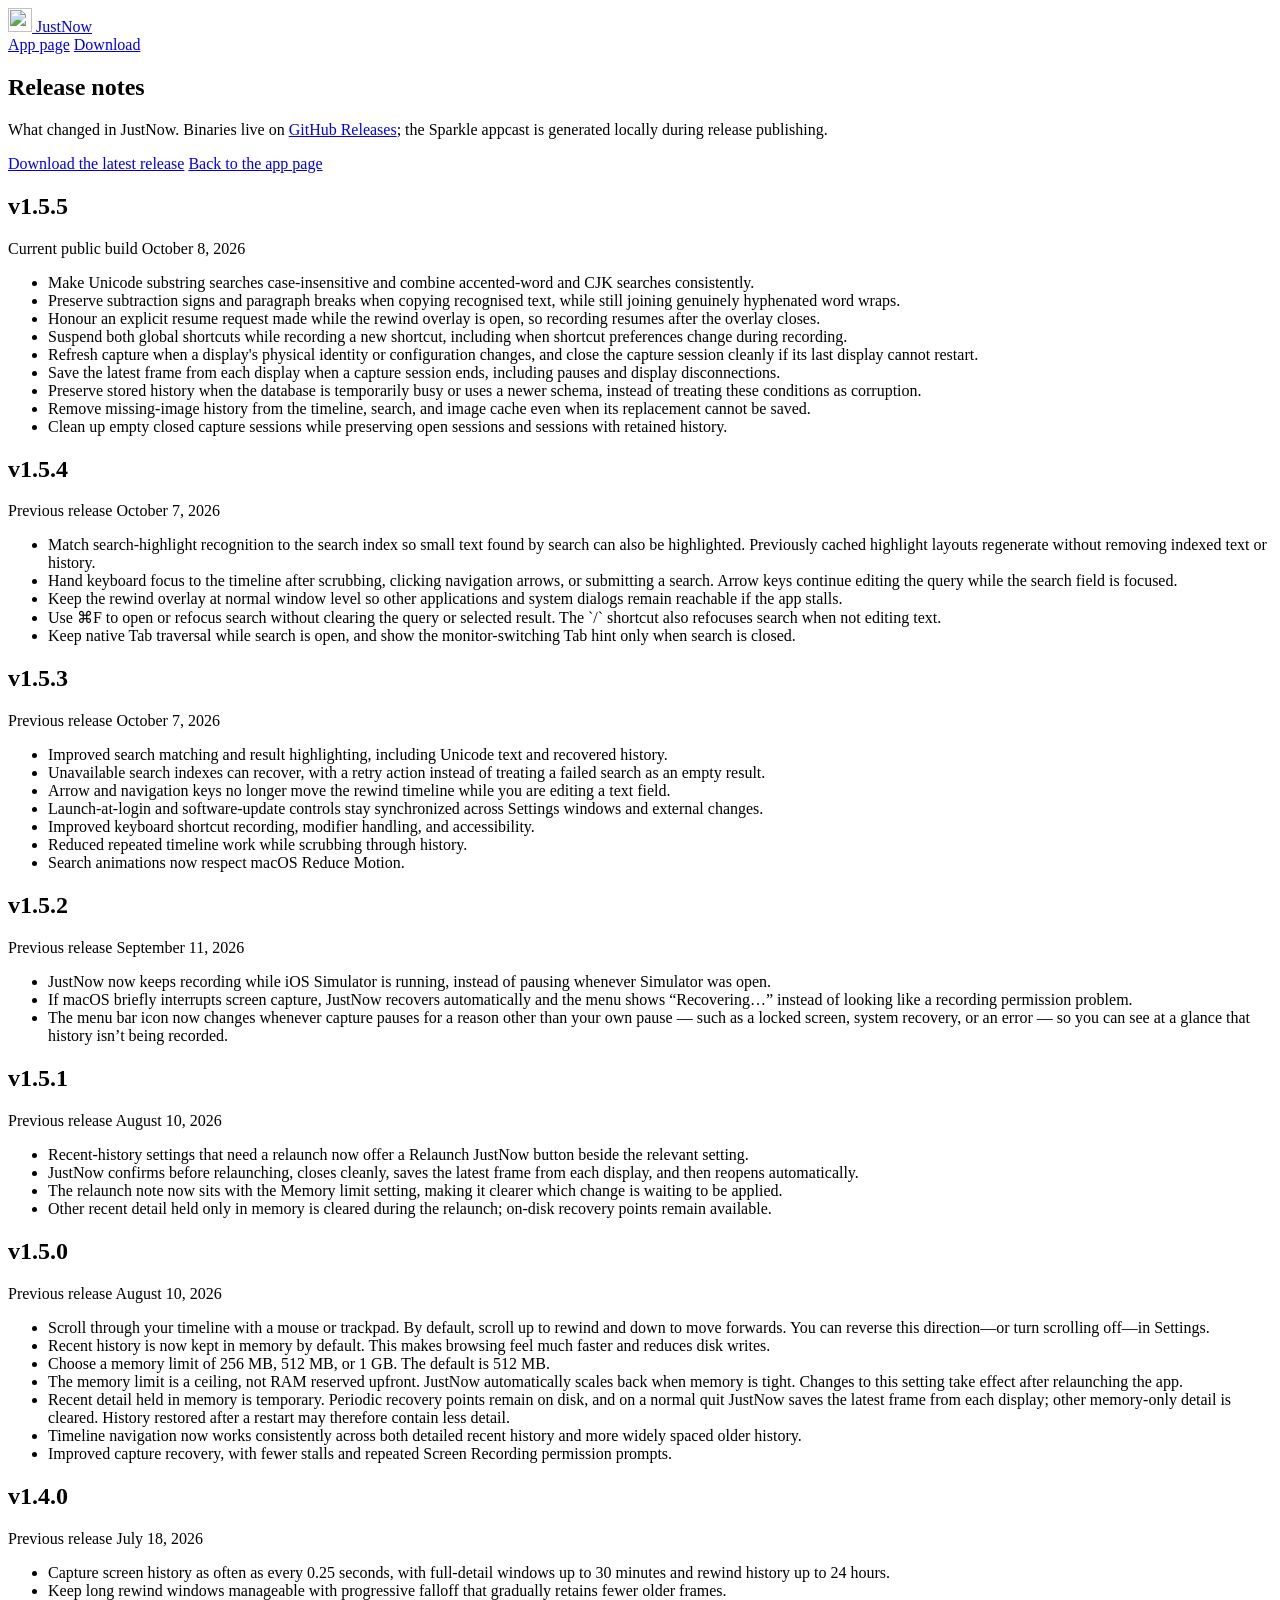
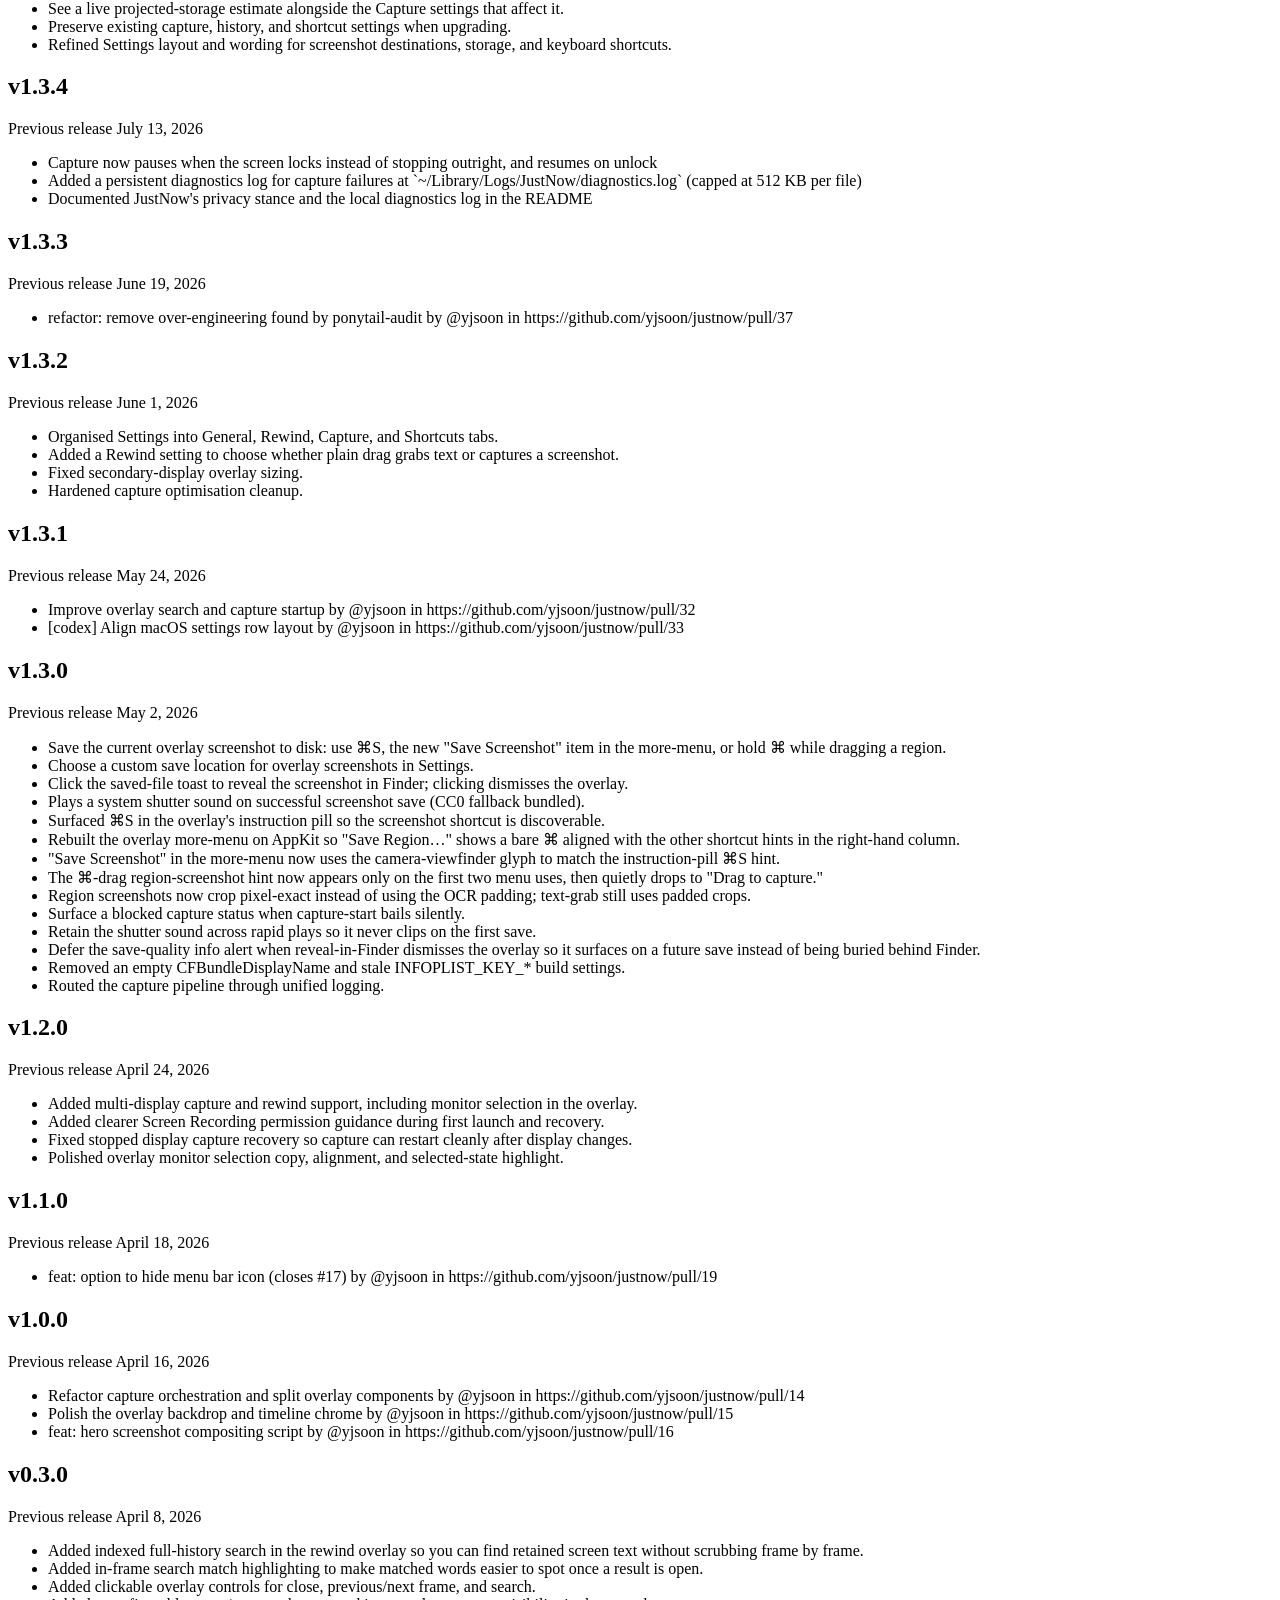
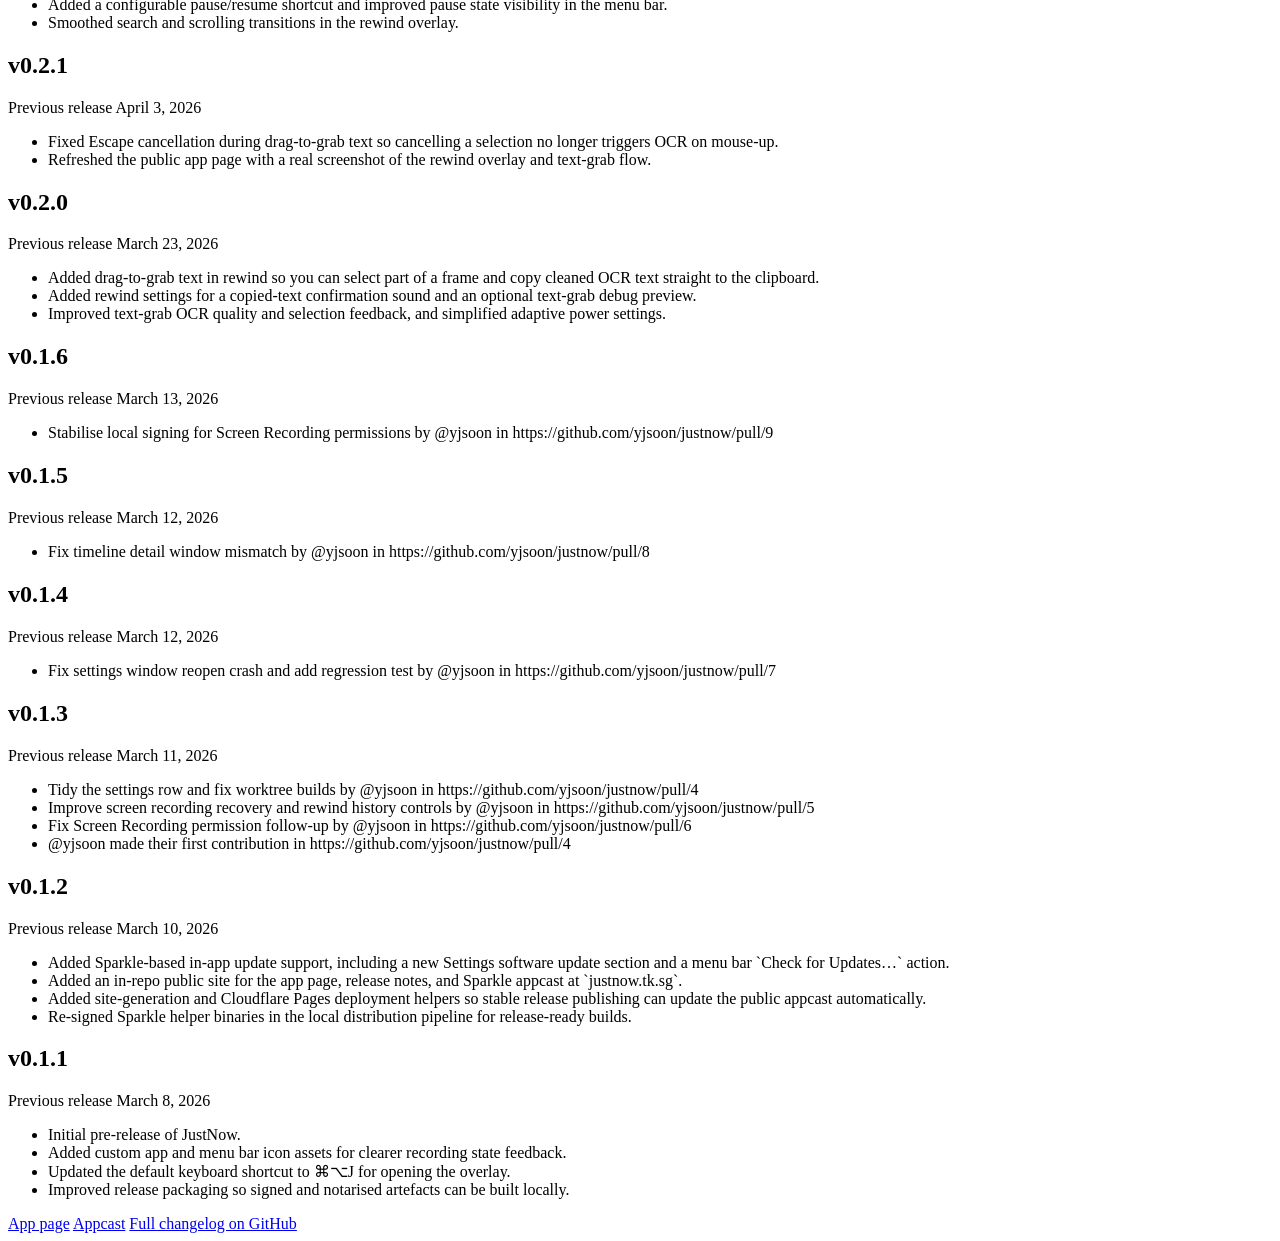
==== commit c9ea8152: "Sync published JustNow 1.5.5 site and Sparkle feed Reconcile the exact generated site artifact from " ====
--- a/site/releases/index.html
+++ b/site/releases/index.html
@@ -38,9 +38,27 @@
 
       <main class="release-list">
         <article class="release-card">
+          <h2>v1.5.5</h2>
+          <div class="release-meta">
+            <span>Current public build</span>
+            <span>October 8, 2026</span>
+          </div>
+          <ul>
+            <li>Make Unicode substring searches case-insensitive and combine accented-word and CJK searches consistently.</li>
+            <li>Preserve subtraction signs and paragraph breaks when copying recognised text, while still joining genuinely hyphenated word wraps.</li>
+            <li>Honour an explicit resume request made while the rewind overlay is open, so recording resumes after the overlay closes.</li>
+            <li>Suspend both global shortcuts while recording a new shortcut, including when shortcut preferences change during recording.</li>
+            <li>Refresh capture when a display&#x27;s physical identity or configuration changes, and close the capture session cleanly if its last display cannot restart.</li>
+            <li>Save the latest frame from each display when a capture session ends, including pauses and display disconnections.</li>
+            <li>Preserve stored history when the database is temporarily busy or uses a newer schema, instead of treating these conditions as corruption.</li>
+            <li>Remove missing-image history from the timeline, search, and image cache even when its replacement cannot be saved.</li>
+            <li>Clean up empty closed capture sessions while preserving open sessions and sessions with retained history.</li>
+          </ul>
+        </article>
+        <article class="release-card">
           <h2>v1.5.4</h2>
           <div class="release-meta">
-            <span>Current public build</span>
+            <span>Previous release</span>
             <span>October 7, 2026</span>
           </div>
           <ul>
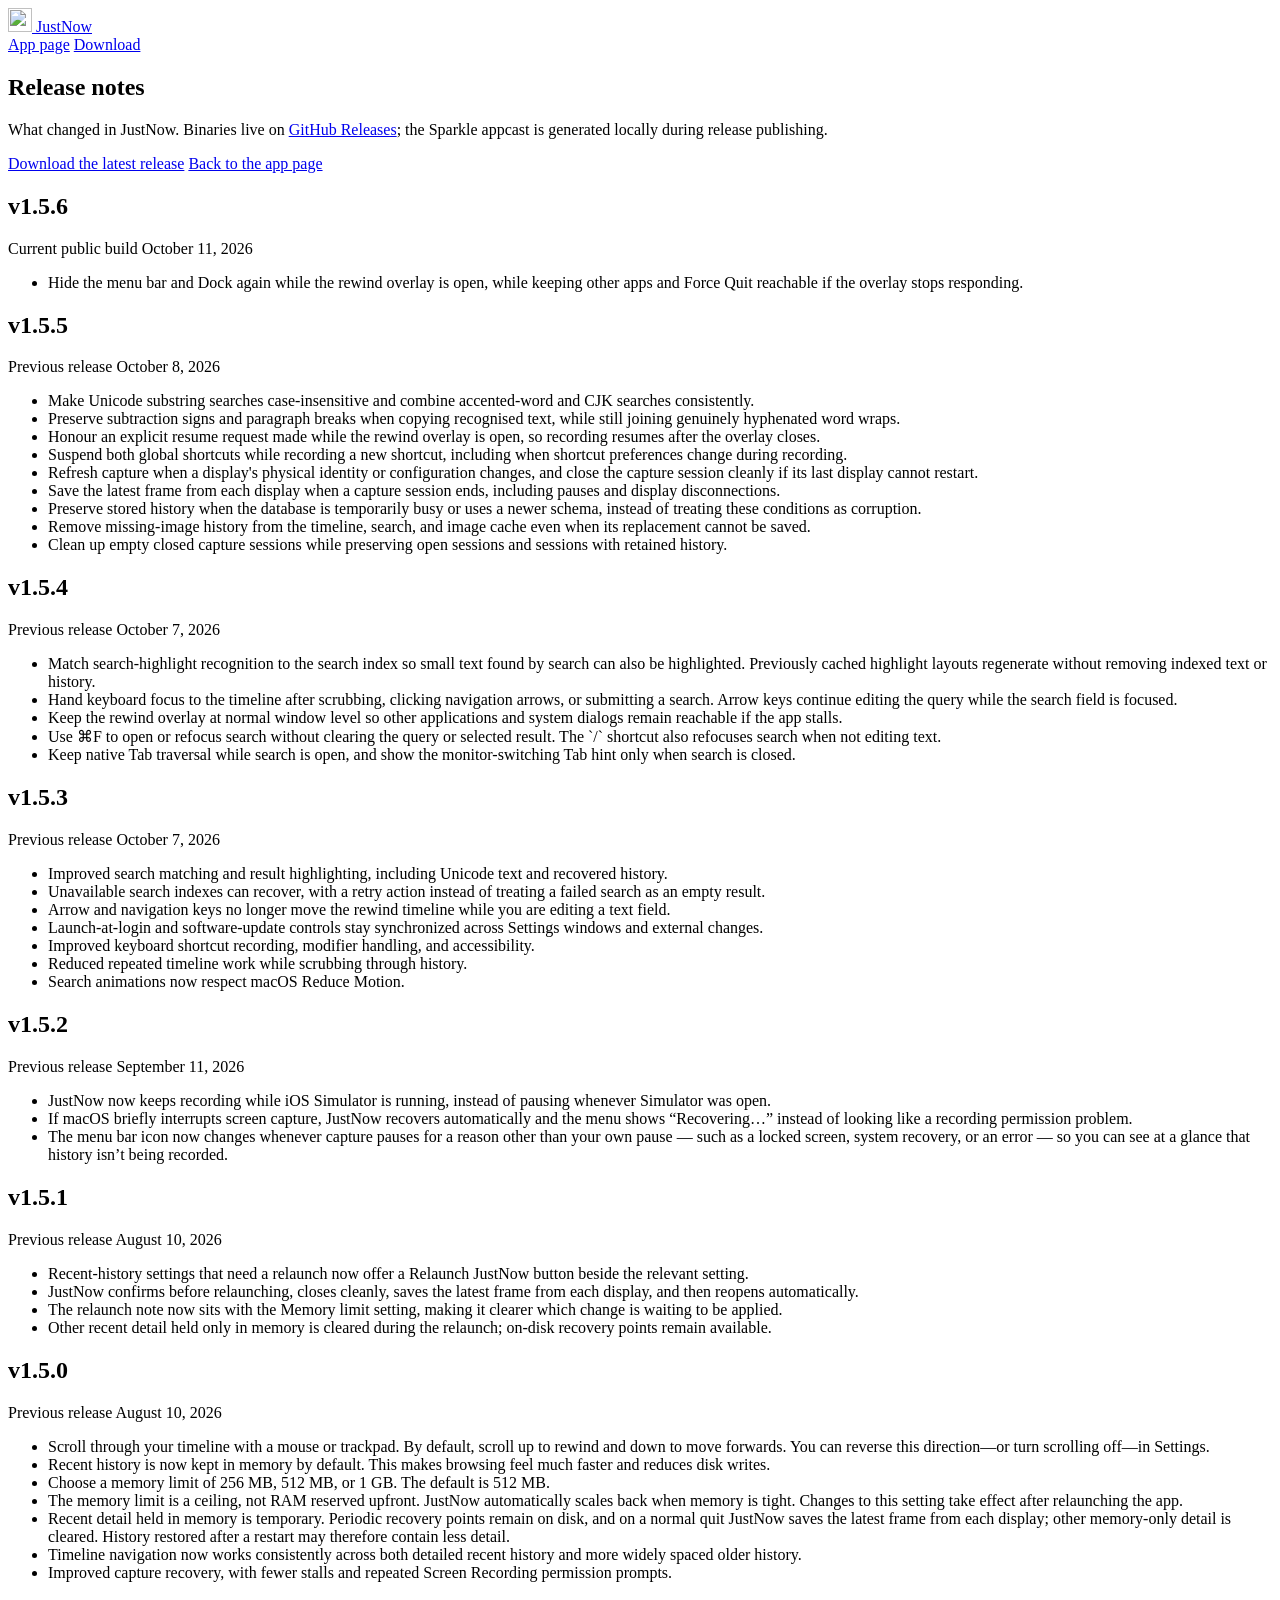
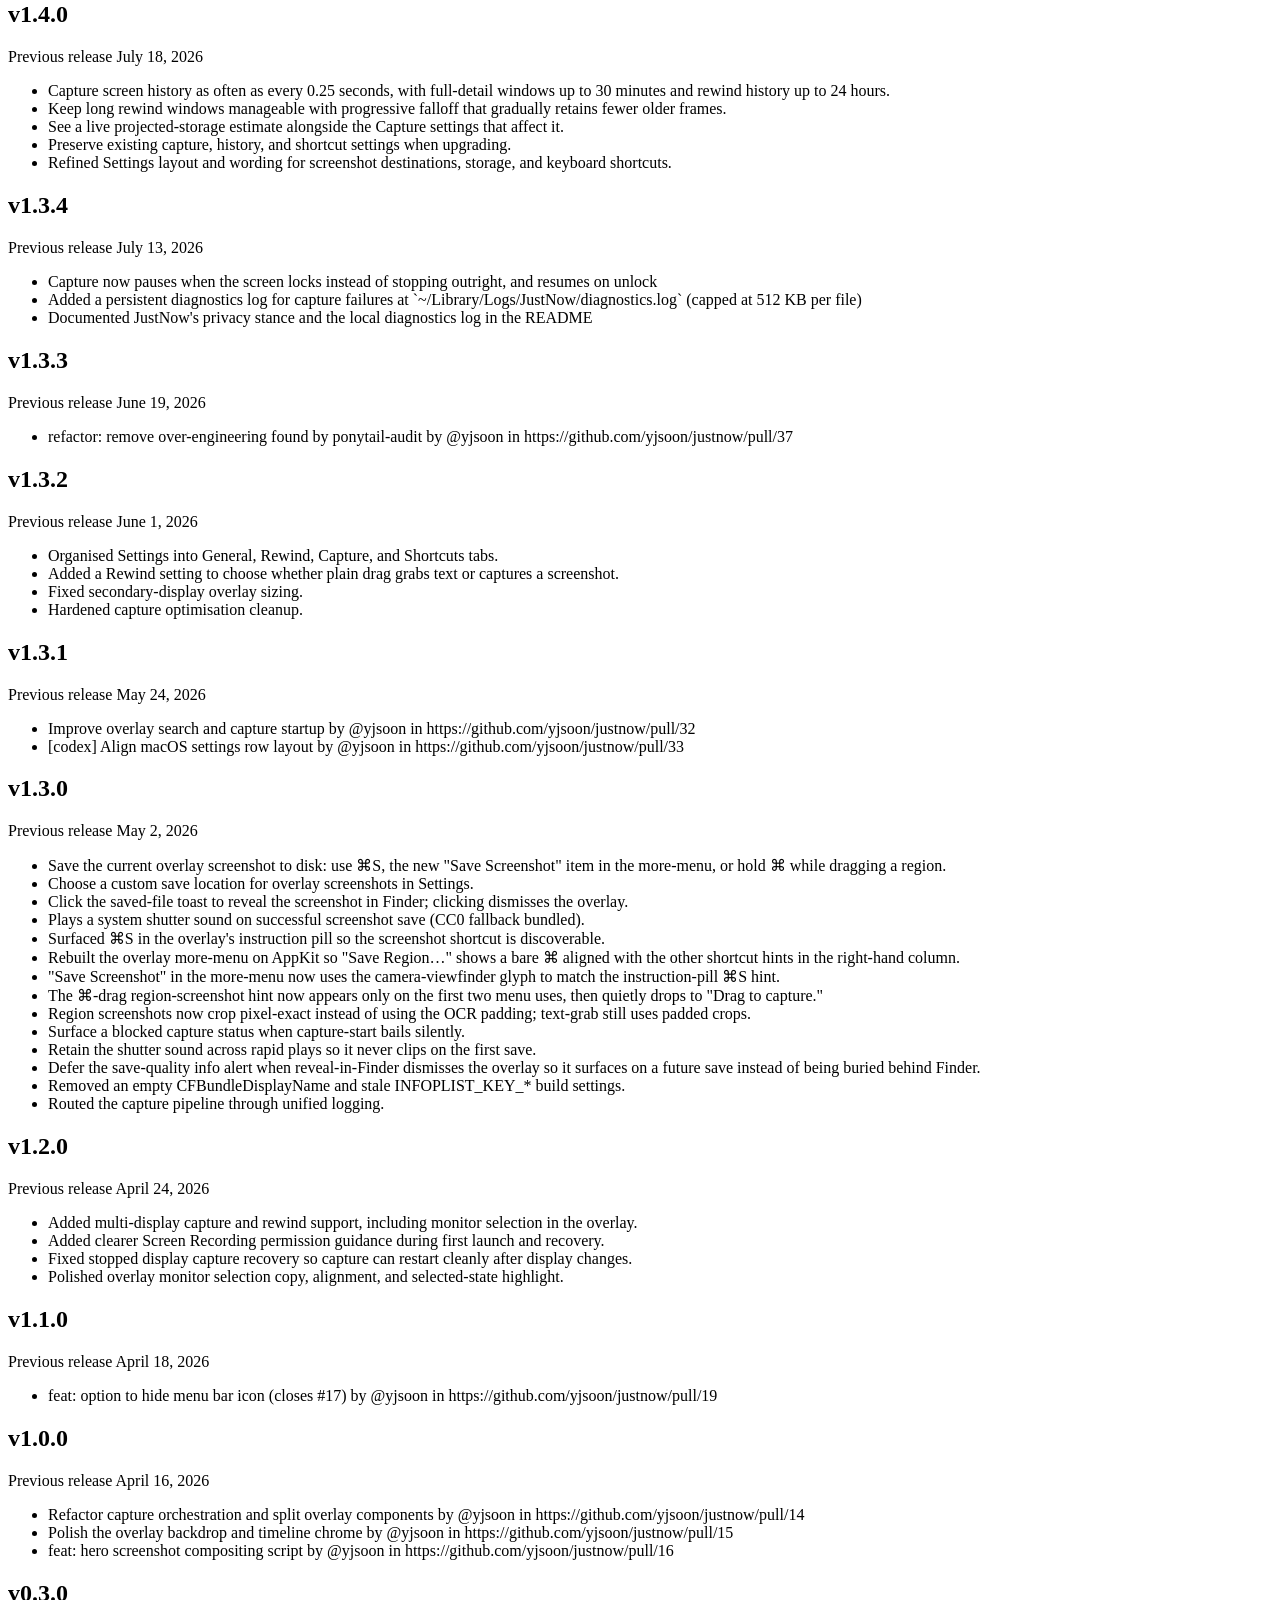
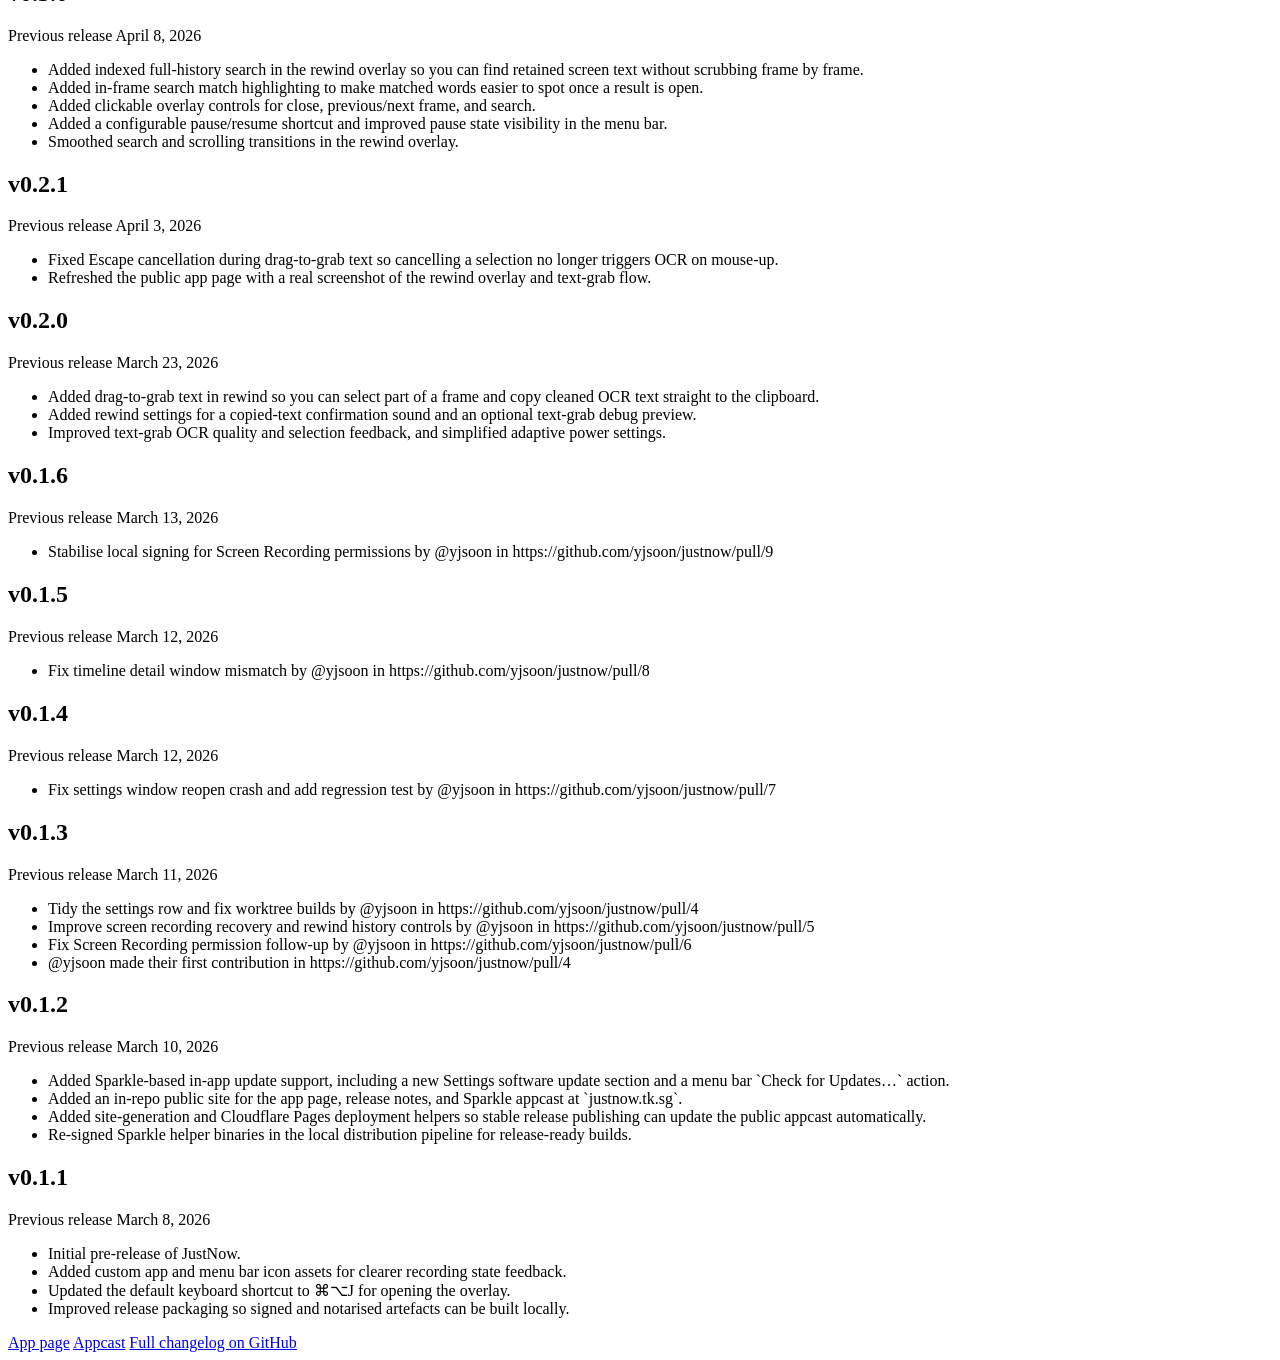
==== commit 9d4e5e48: "Sync published JustNow 1.5.6 site and Sparkle feed Copy the generated releases.json, releases page, " ====
--- a/site/releases/index.html
+++ b/site/releases/index.html
@@ -38,9 +38,19 @@
 
       <main class="release-list">
         <article class="release-card">
+          <h2>v1.5.6</h2>
+          <div class="release-meta">
+            <span>Current public build</span>
+            <span>October 11, 2026</span>
+          </div>
+          <ul>
+            <li>Hide the menu bar and Dock again while the rewind overlay is open, while keeping other apps and Force Quit reachable if the overlay stops responding.</li>
+          </ul>
+        </article>
+        <article class="release-card">
           <h2>v1.5.5</h2>
           <div class="release-meta">
-            <span>Current public build</span>
+            <span>Previous release</span>
             <span>October 8, 2026</span>
           </div>
           <ul>
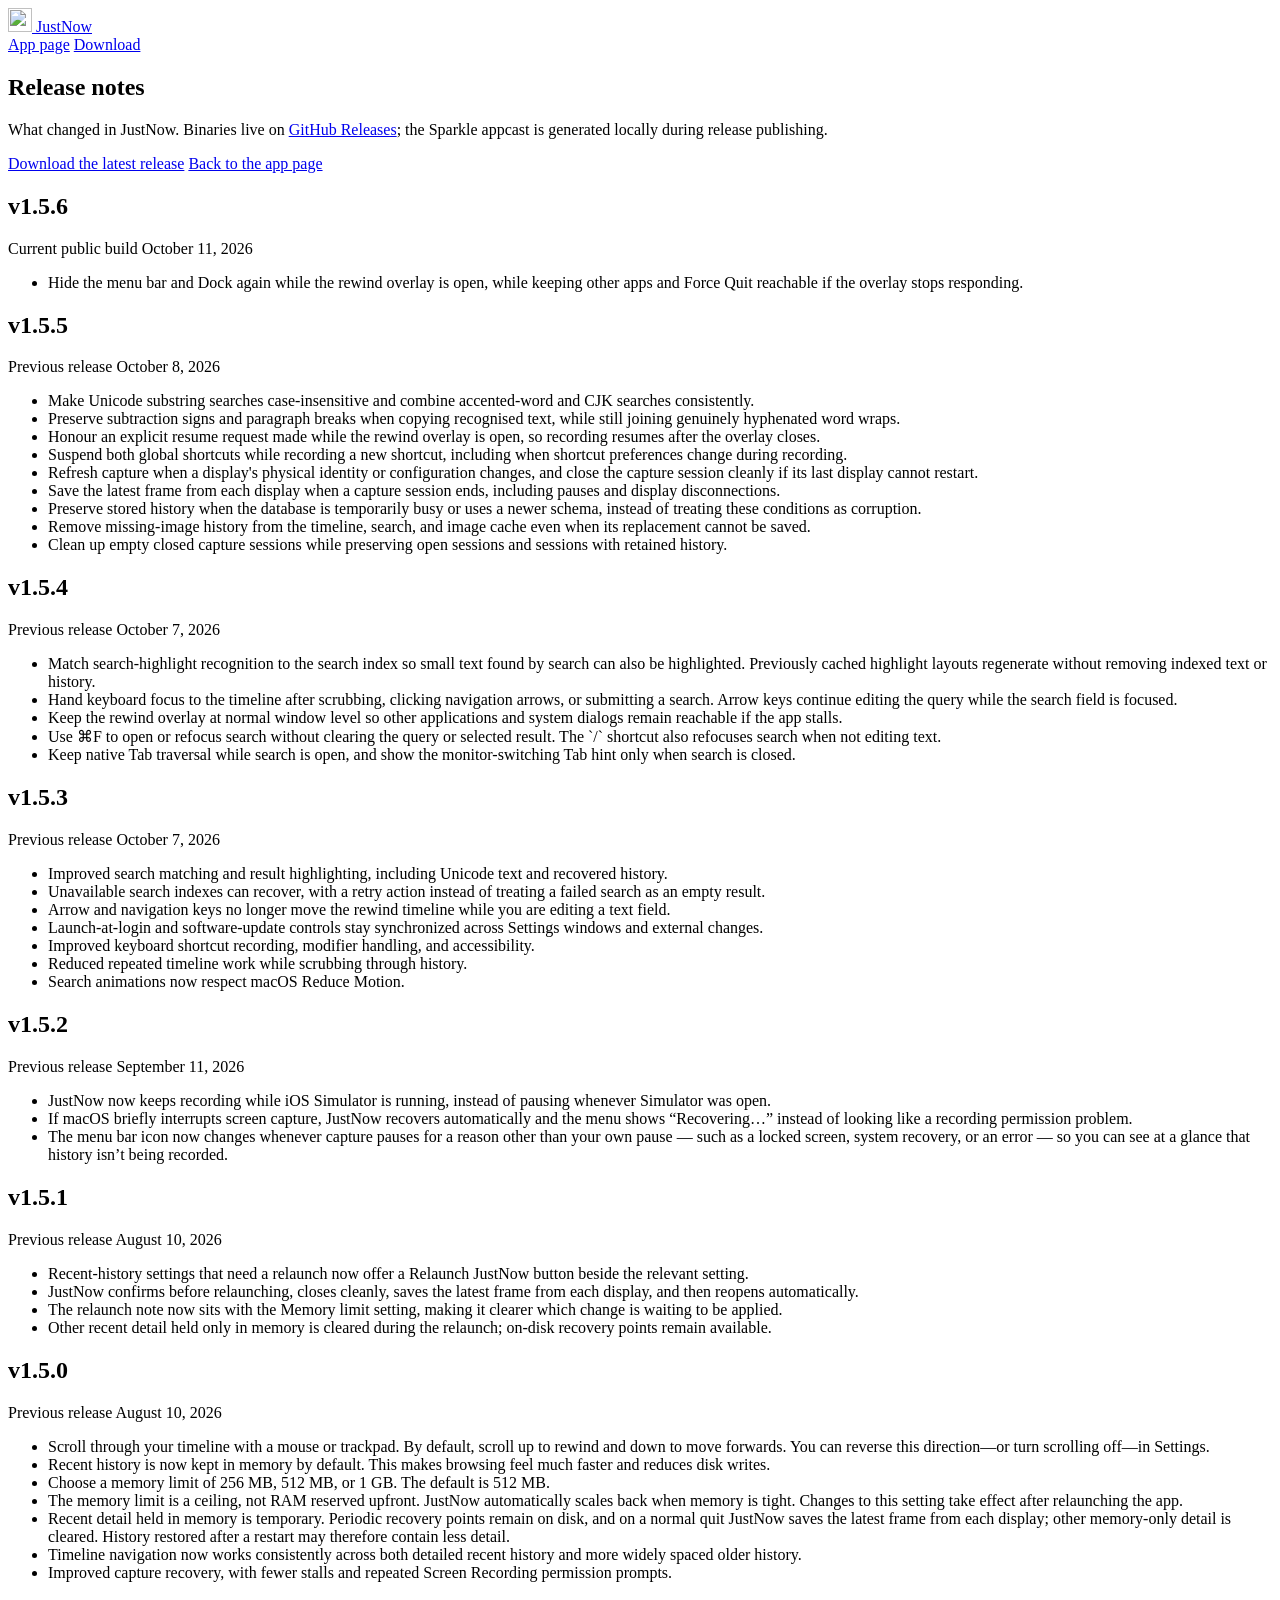
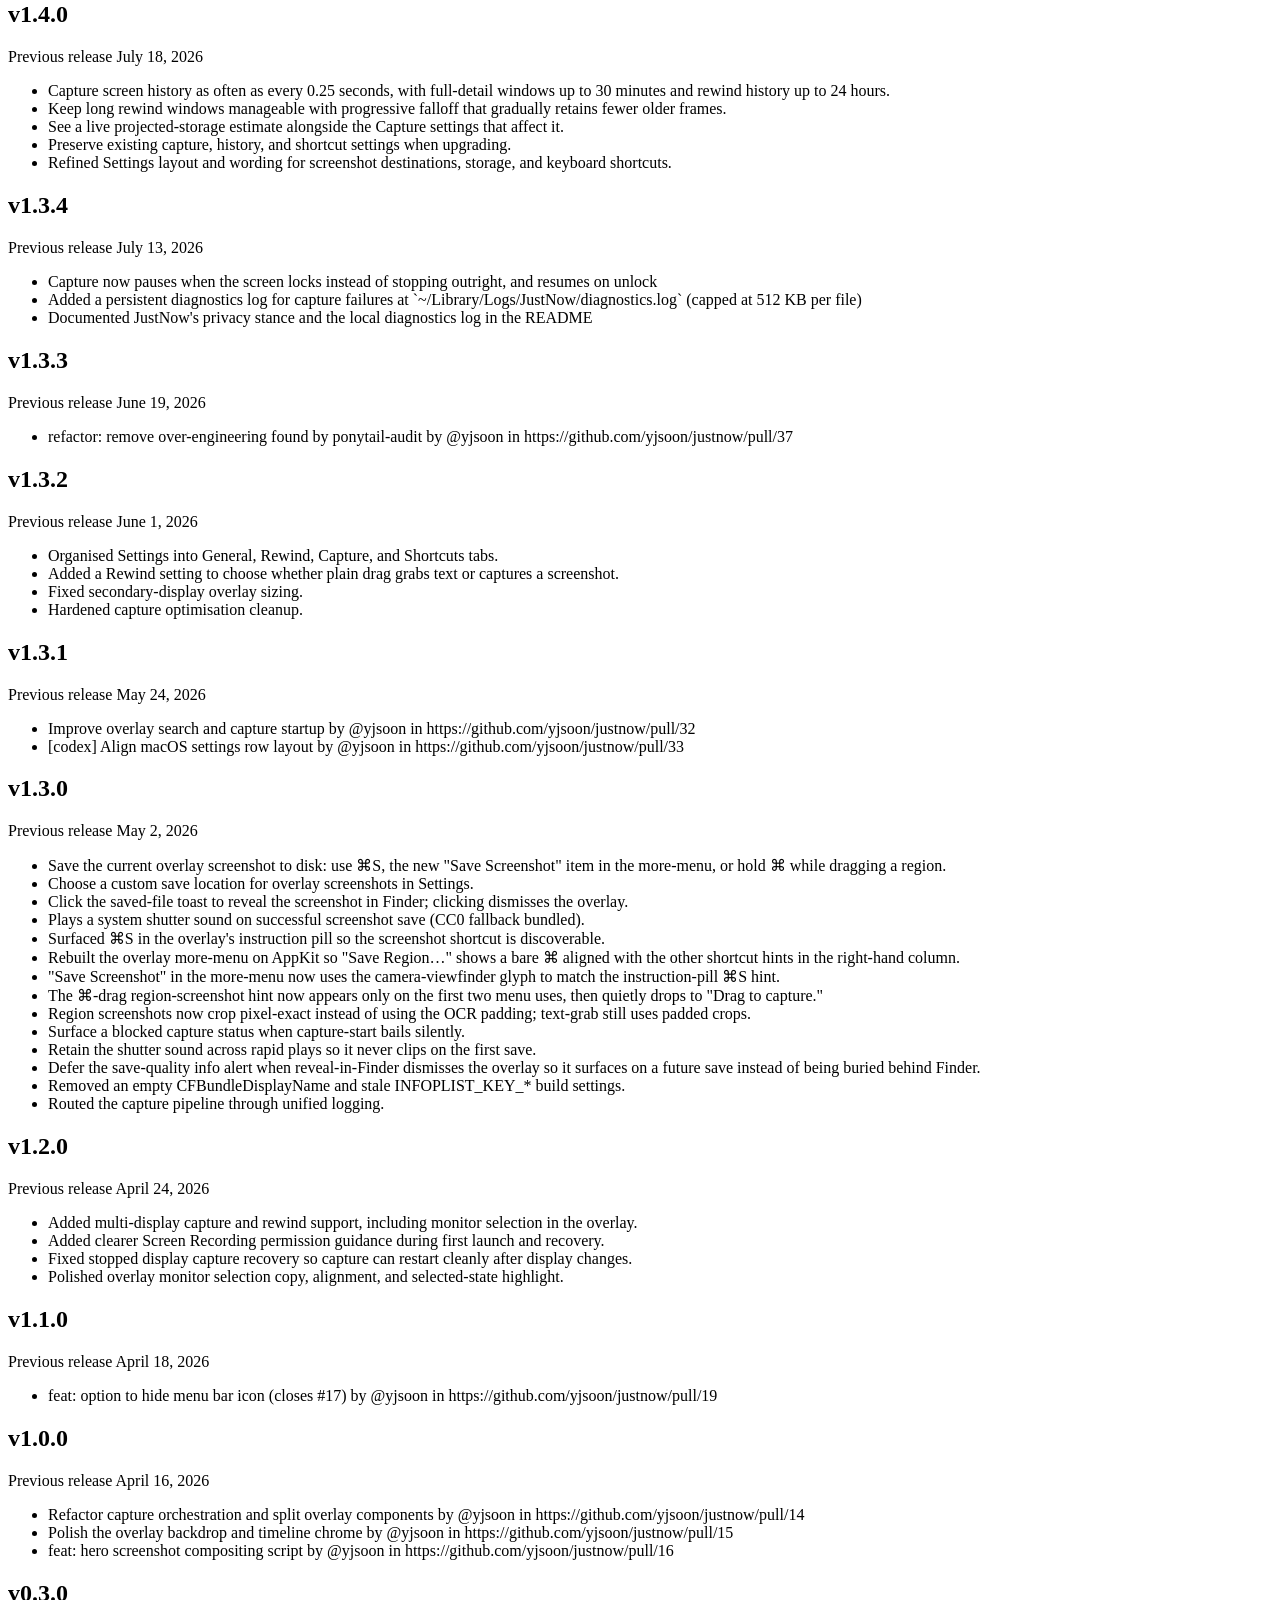
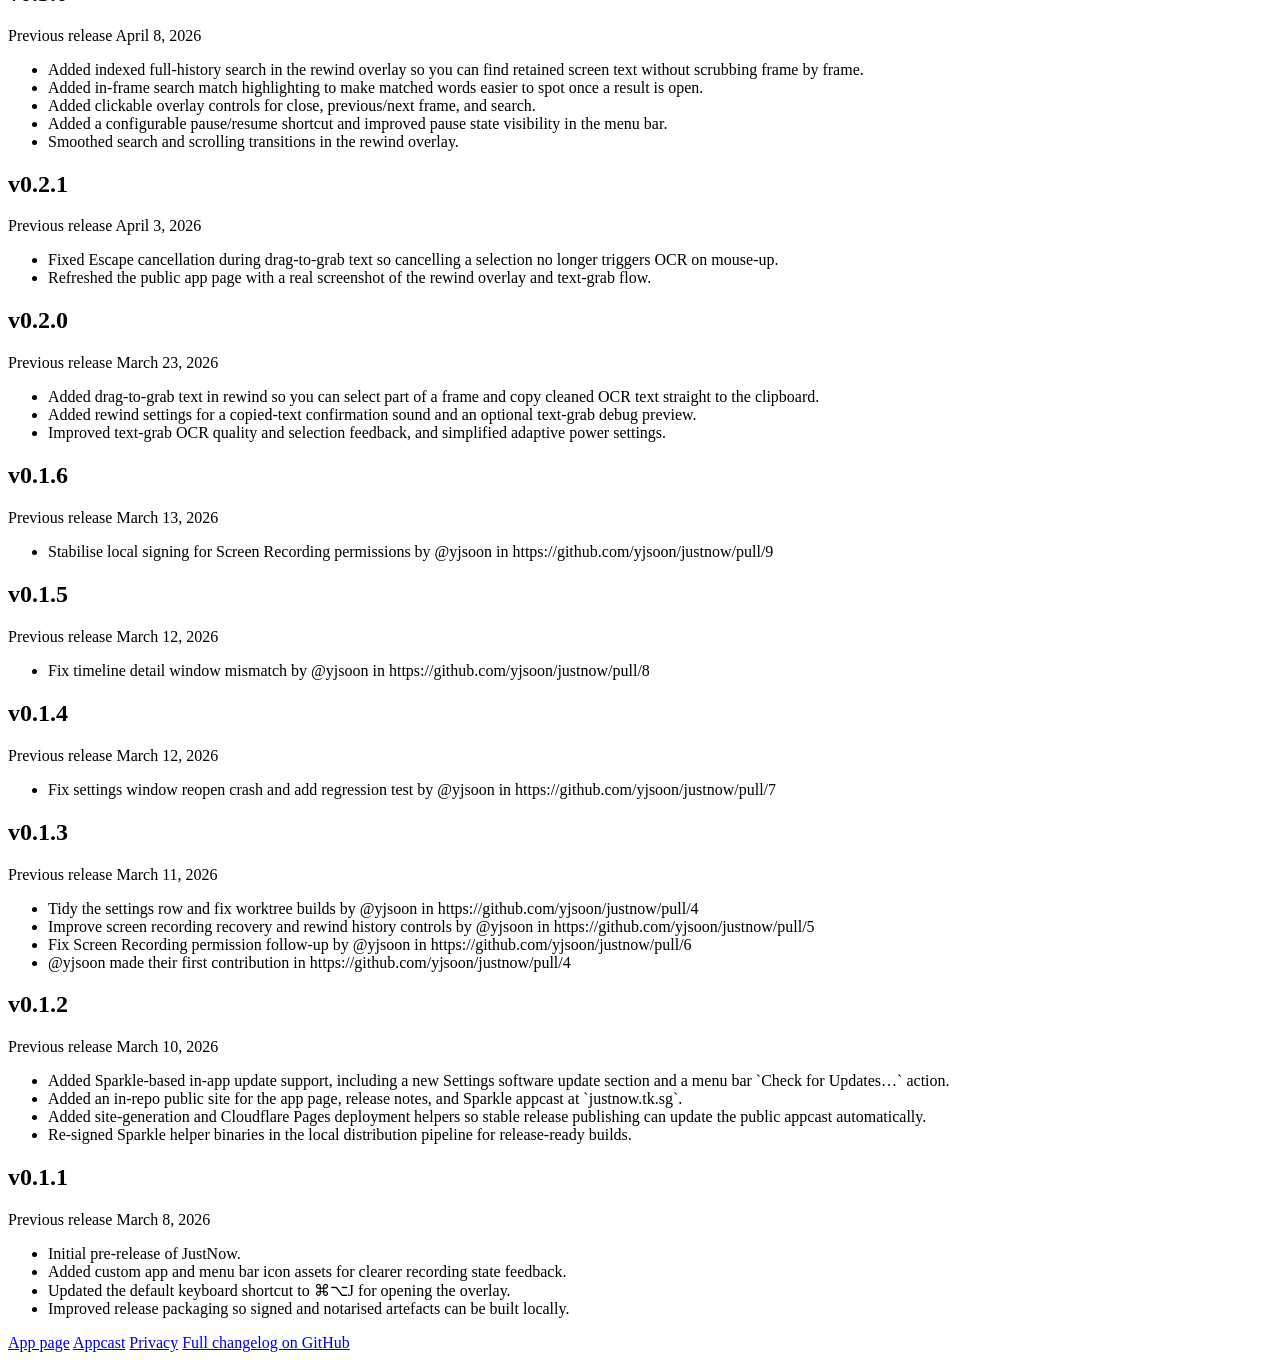
==== commit a6f5fbd3: "Add privacy policy page and link it from Settings Publish site/privacy.html describing capture, loca" ====
--- a/site/releases/index.html
+++ b/site/releases/index.html
@@ -366,6 +366,7 @@
         <div class="footer-links">
           <a href="/">App page</a>
           <a href="/appcast.xml">Appcast</a>
+          <a href="/privacy">Privacy</a>
           <a href="https://github.com/yjsoon/justnow/blob/main/CHANGELOG.md">Full changelog on GitHub</a>
         </div>
       </footer>
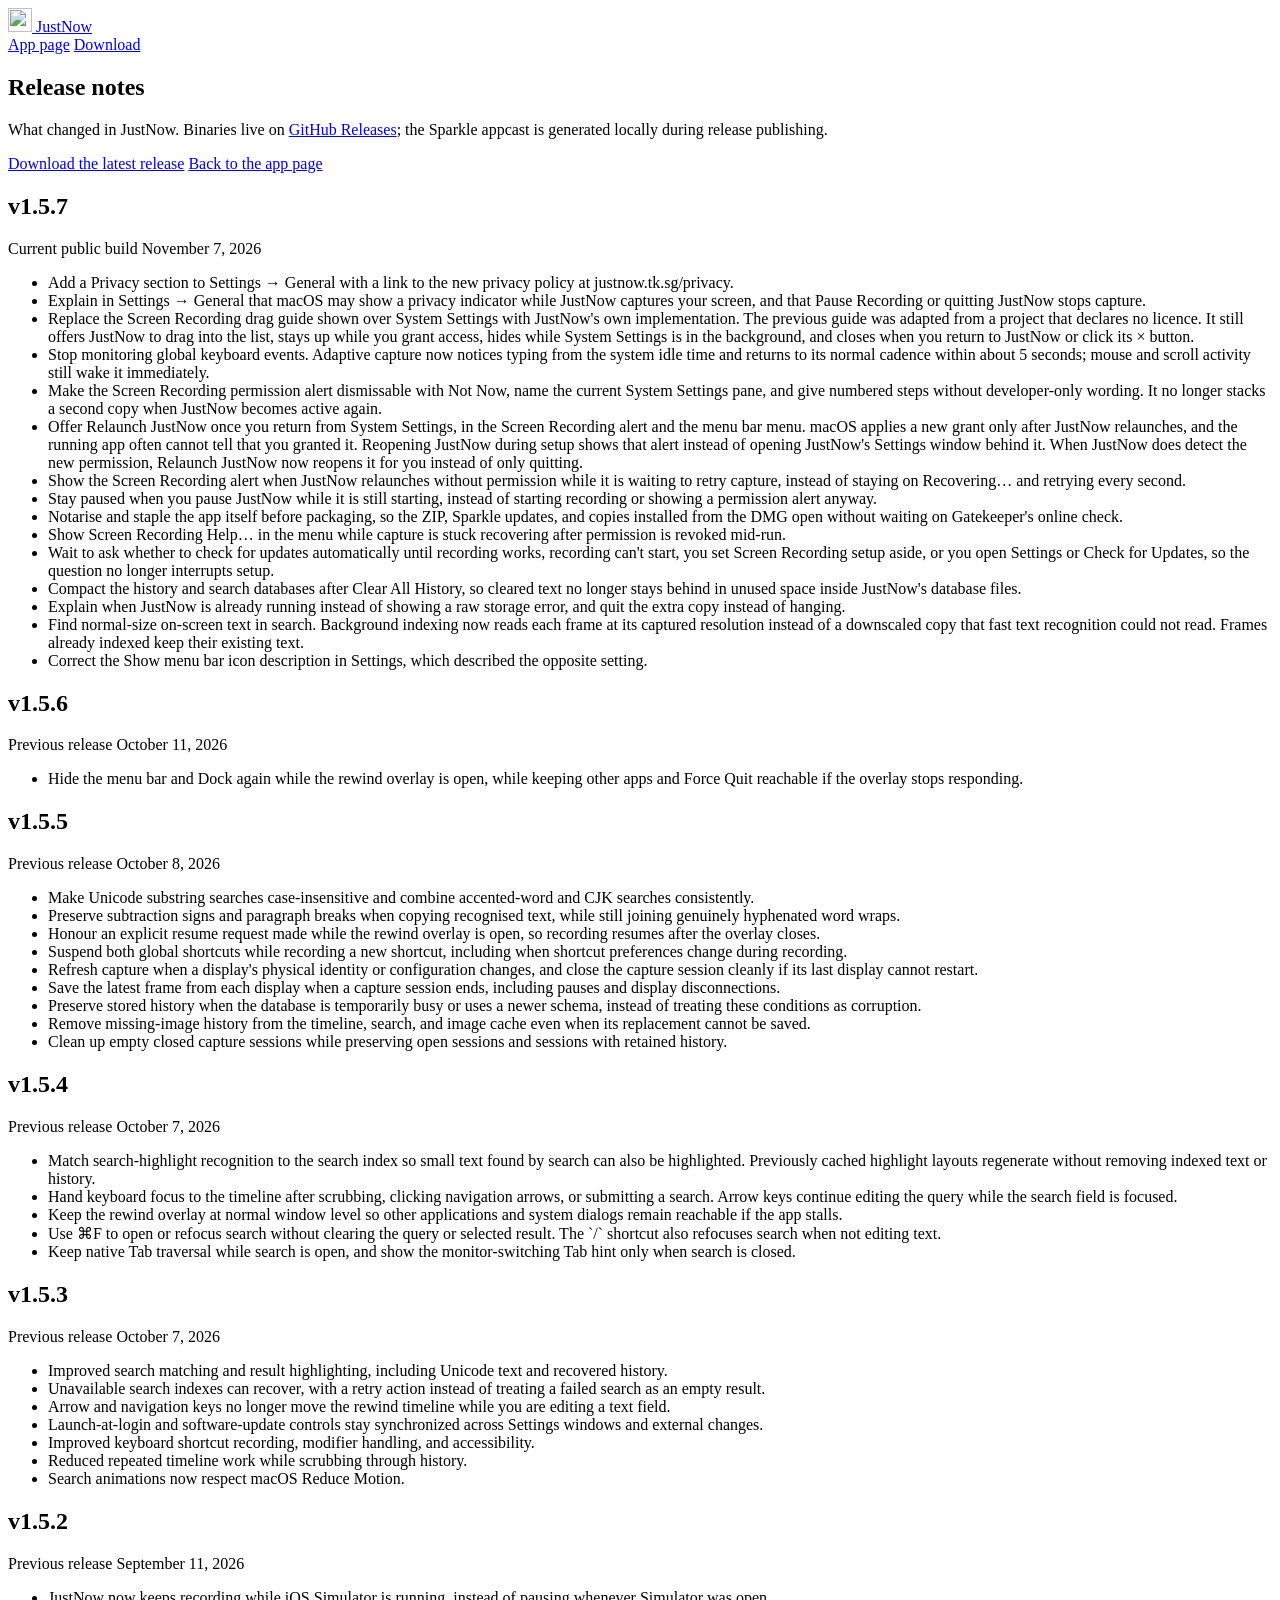
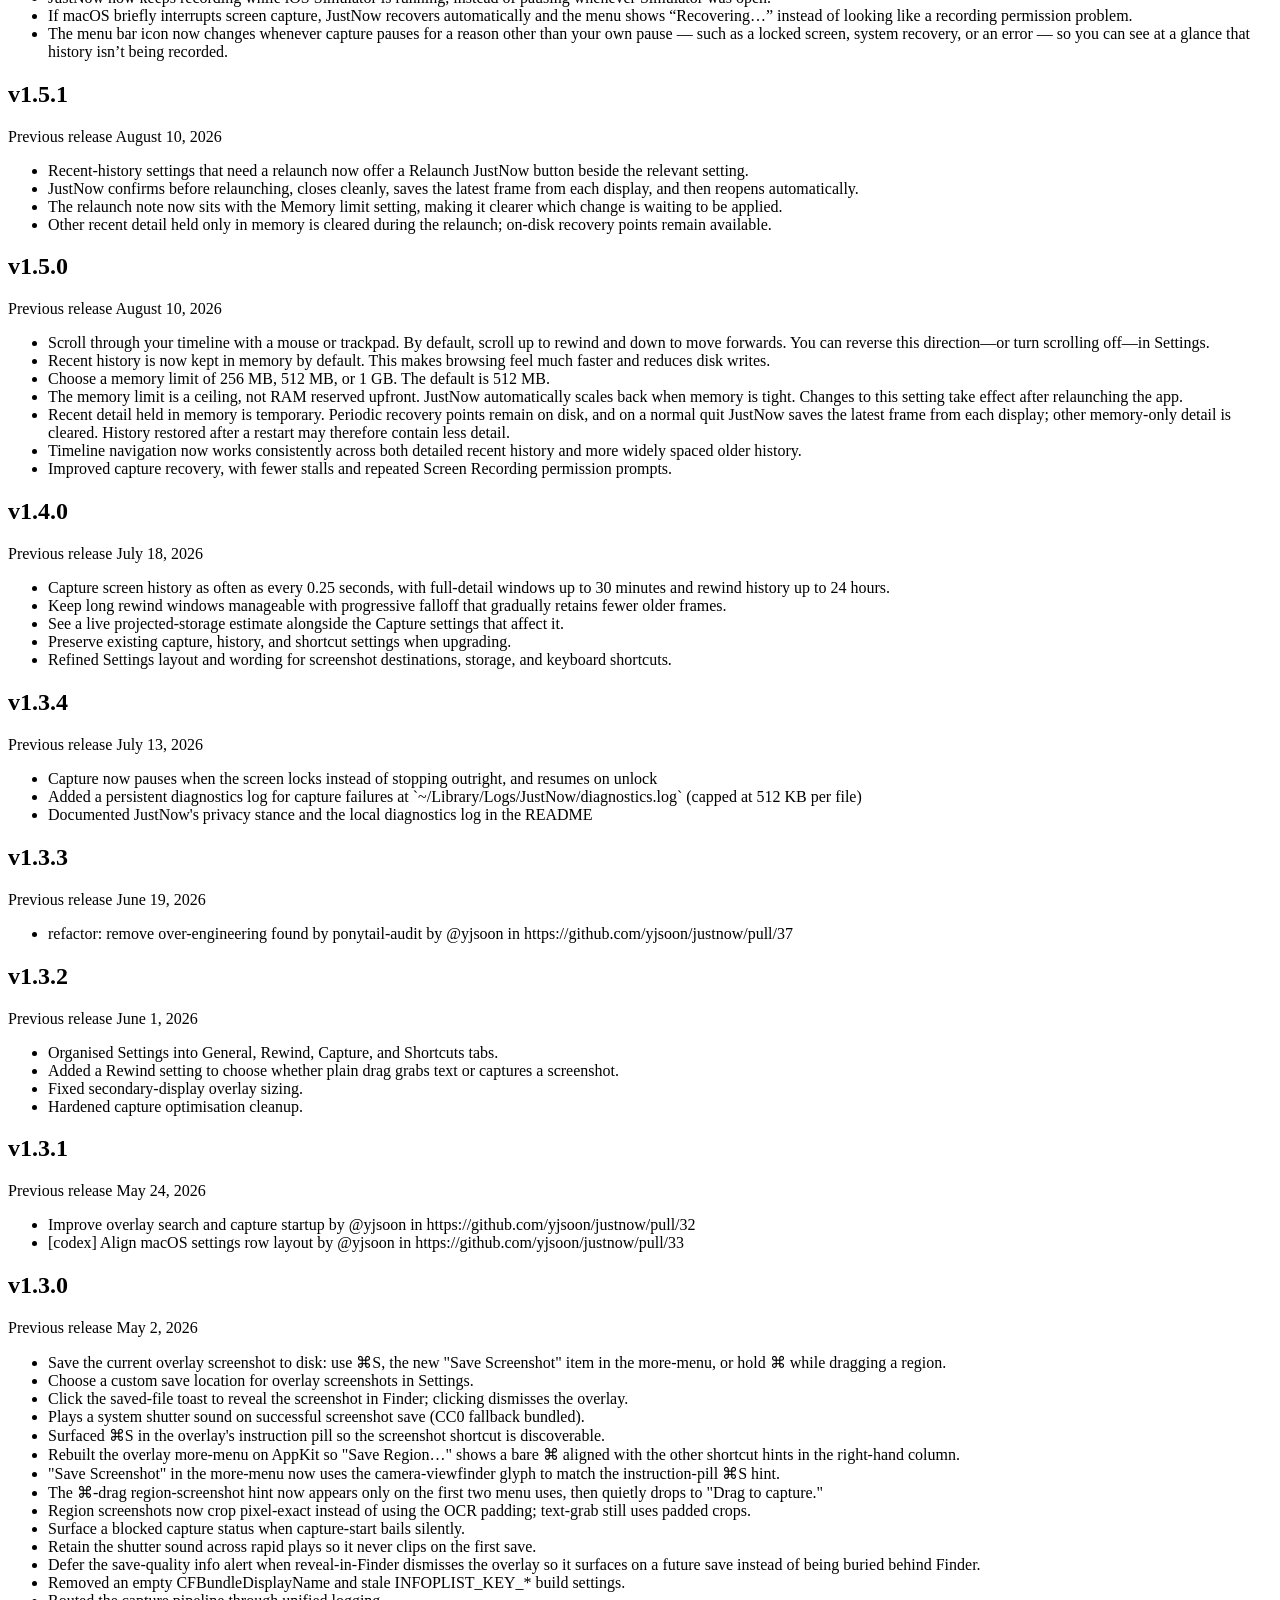
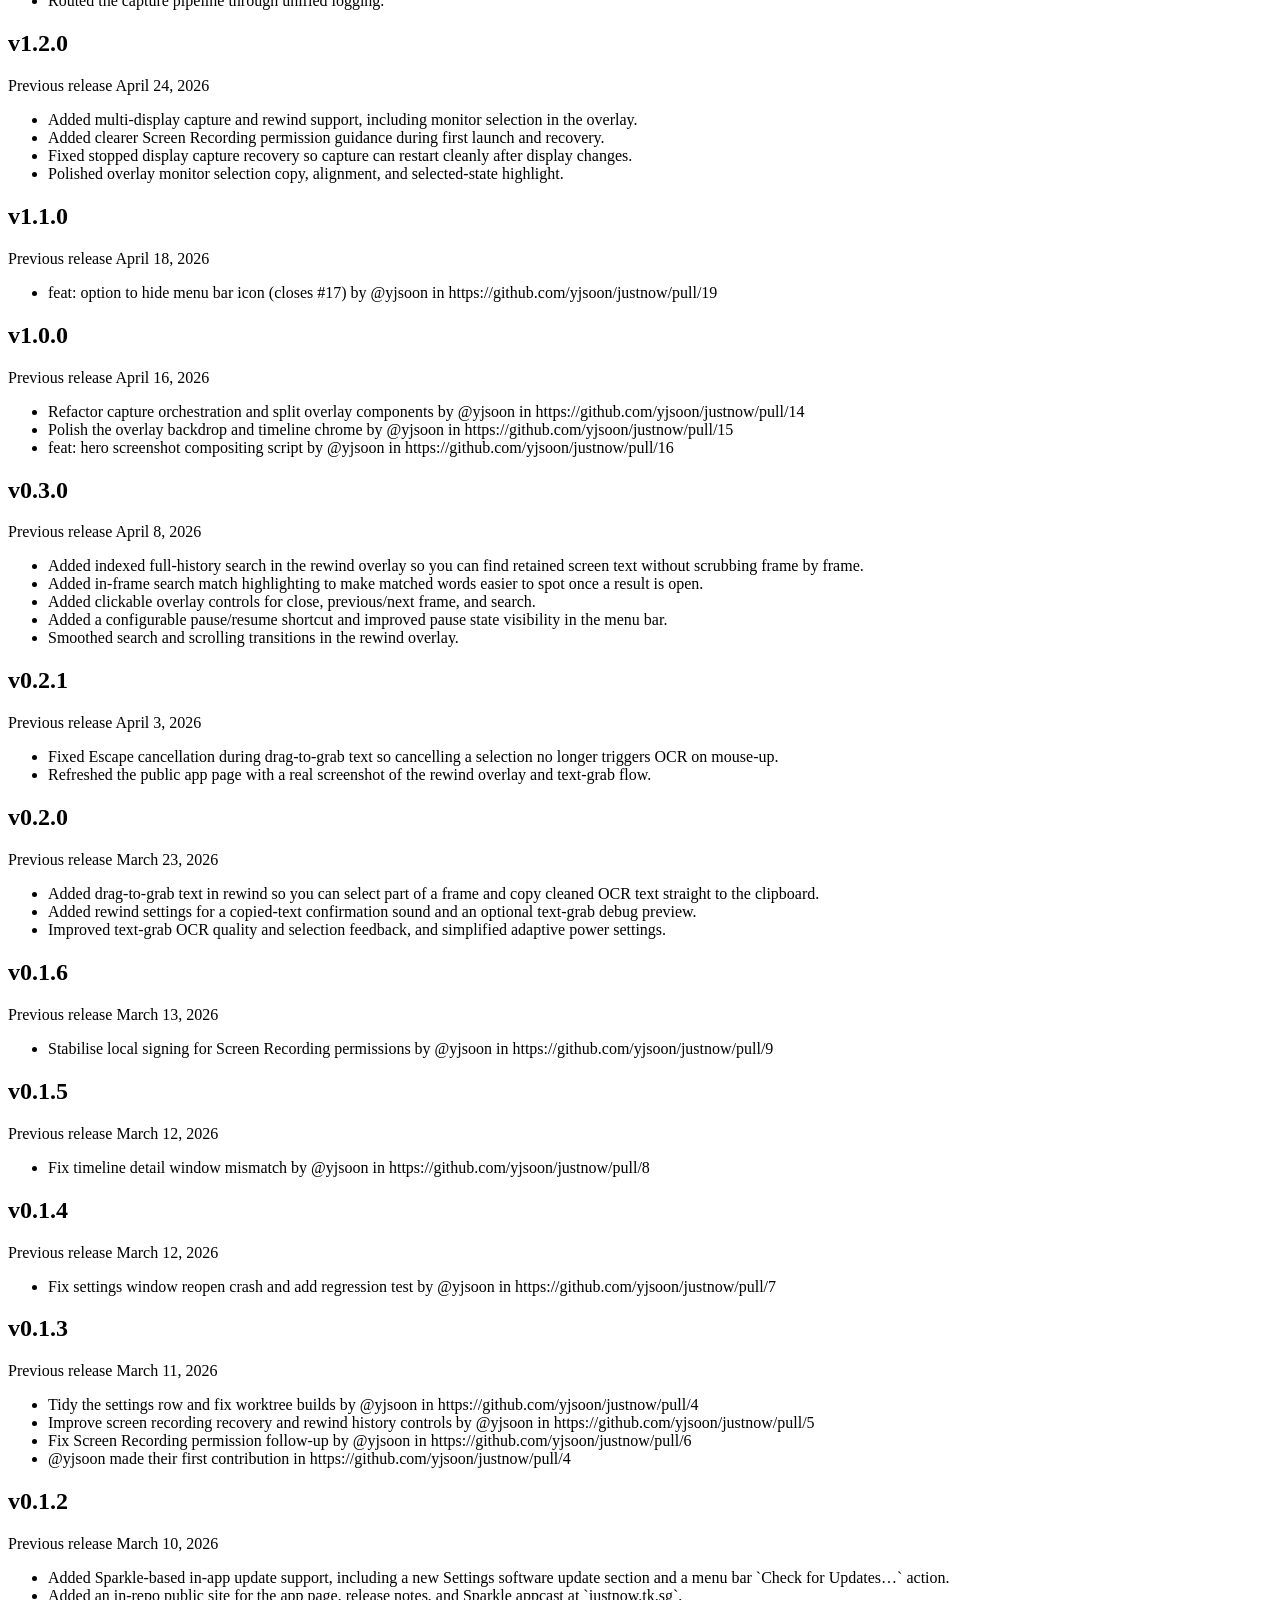
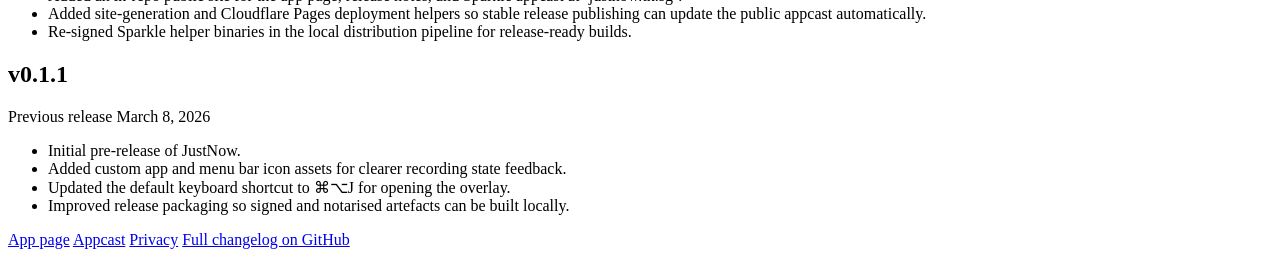
==== commit 7194d30d: "Sync published JustNow 1.5.7 site and Sparkle feed Copy releases.json, releases/index.html and appca" ====
--- a/site/releases/index.html
+++ b/site/releases/index.html
@@ -38,9 +38,33 @@
 
       <main class="release-list">
         <article class="release-card">
+          <h2>v1.5.7</h2>
+          <div class="release-meta">
+            <span>Current public build</span>
+            <span>November 7, 2026</span>
+          </div>
+          <ul>
+            <li>Add a Privacy section to Settings → General with a link to the new privacy policy at justnow.tk.sg/privacy.</li>
+            <li>Explain in Settings → General that macOS may show a privacy indicator while JustNow captures your screen, and that Pause Recording or quitting JustNow stops capture.</li>
+            <li>Replace the Screen Recording drag guide shown over System Settings with JustNow&#x27;s own implementation. The previous guide was adapted from a project that declares no licence. It still offers JustNow to drag into the list, stays up while you grant access, hides while System Settings is in the background, and closes when you return to JustNow or click its × button.</li>
+            <li>Stop monitoring global keyboard events. Adaptive capture now notices typing from the system idle time and returns to its normal cadence within about 5 seconds; mouse and scroll activity still wake it immediately.</li>
+            <li>Make the Screen Recording permission alert dismissable with Not Now, name the current System Settings pane, and give numbered steps without developer-only wording. It no longer stacks a second copy when JustNow becomes active again.</li>
+            <li>Offer Relaunch JustNow once you return from System Settings, in the Screen Recording alert and the menu bar menu. macOS applies a new grant only after JustNow relaunches, and the running app often cannot tell that you granted it. Reopening JustNow during setup shows that alert instead of opening JustNow&#x27;s Settings window behind it. When JustNow does detect the new permission, Relaunch JustNow now reopens it for you instead of only quitting.</li>
+            <li>Show the Screen Recording alert when JustNow relaunches without permission while it is waiting to retry capture, instead of staying on Recovering… and retrying every second.</li>
+            <li>Stay paused when you pause JustNow while it is still starting, instead of starting recording or showing a permission alert anyway.</li>
+            <li>Notarise and staple the app itself before packaging, so the ZIP, Sparkle updates, and copies installed from the DMG open without waiting on Gatekeeper&#x27;s online check.</li>
+            <li>Show Screen Recording Help… in the menu while capture is stuck recovering after permission is revoked mid-run.</li>
+            <li>Wait to ask whether to check for updates automatically until recording works, recording can&#x27;t start, you set Screen Recording setup aside, or you open Settings or Check for Updates, so the question no longer interrupts setup.</li>
+            <li>Compact the history and search databases after Clear All History, so cleared text no longer stays behind in unused space inside JustNow&#x27;s database files.</li>
+            <li>Explain when JustNow is already running instead of showing a raw storage error, and quit the extra copy instead of hanging.</li>
+            <li>Find normal-size on-screen text in search. Background indexing now reads each frame at its captured resolution instead of a downscaled copy that fast text recognition could not read. Frames already indexed keep their existing text.</li>
+            <li>Correct the Show menu bar icon description in Settings, which described the opposite setting.</li>
+          </ul>
+        </article>
+        <article class="release-card">
           <h2>v1.5.6</h2>
           <div class="release-meta">
-            <span>Current public build</span>
+            <span>Previous release</span>
             <span>October 11, 2026</span>
           </div>
           <ul>
